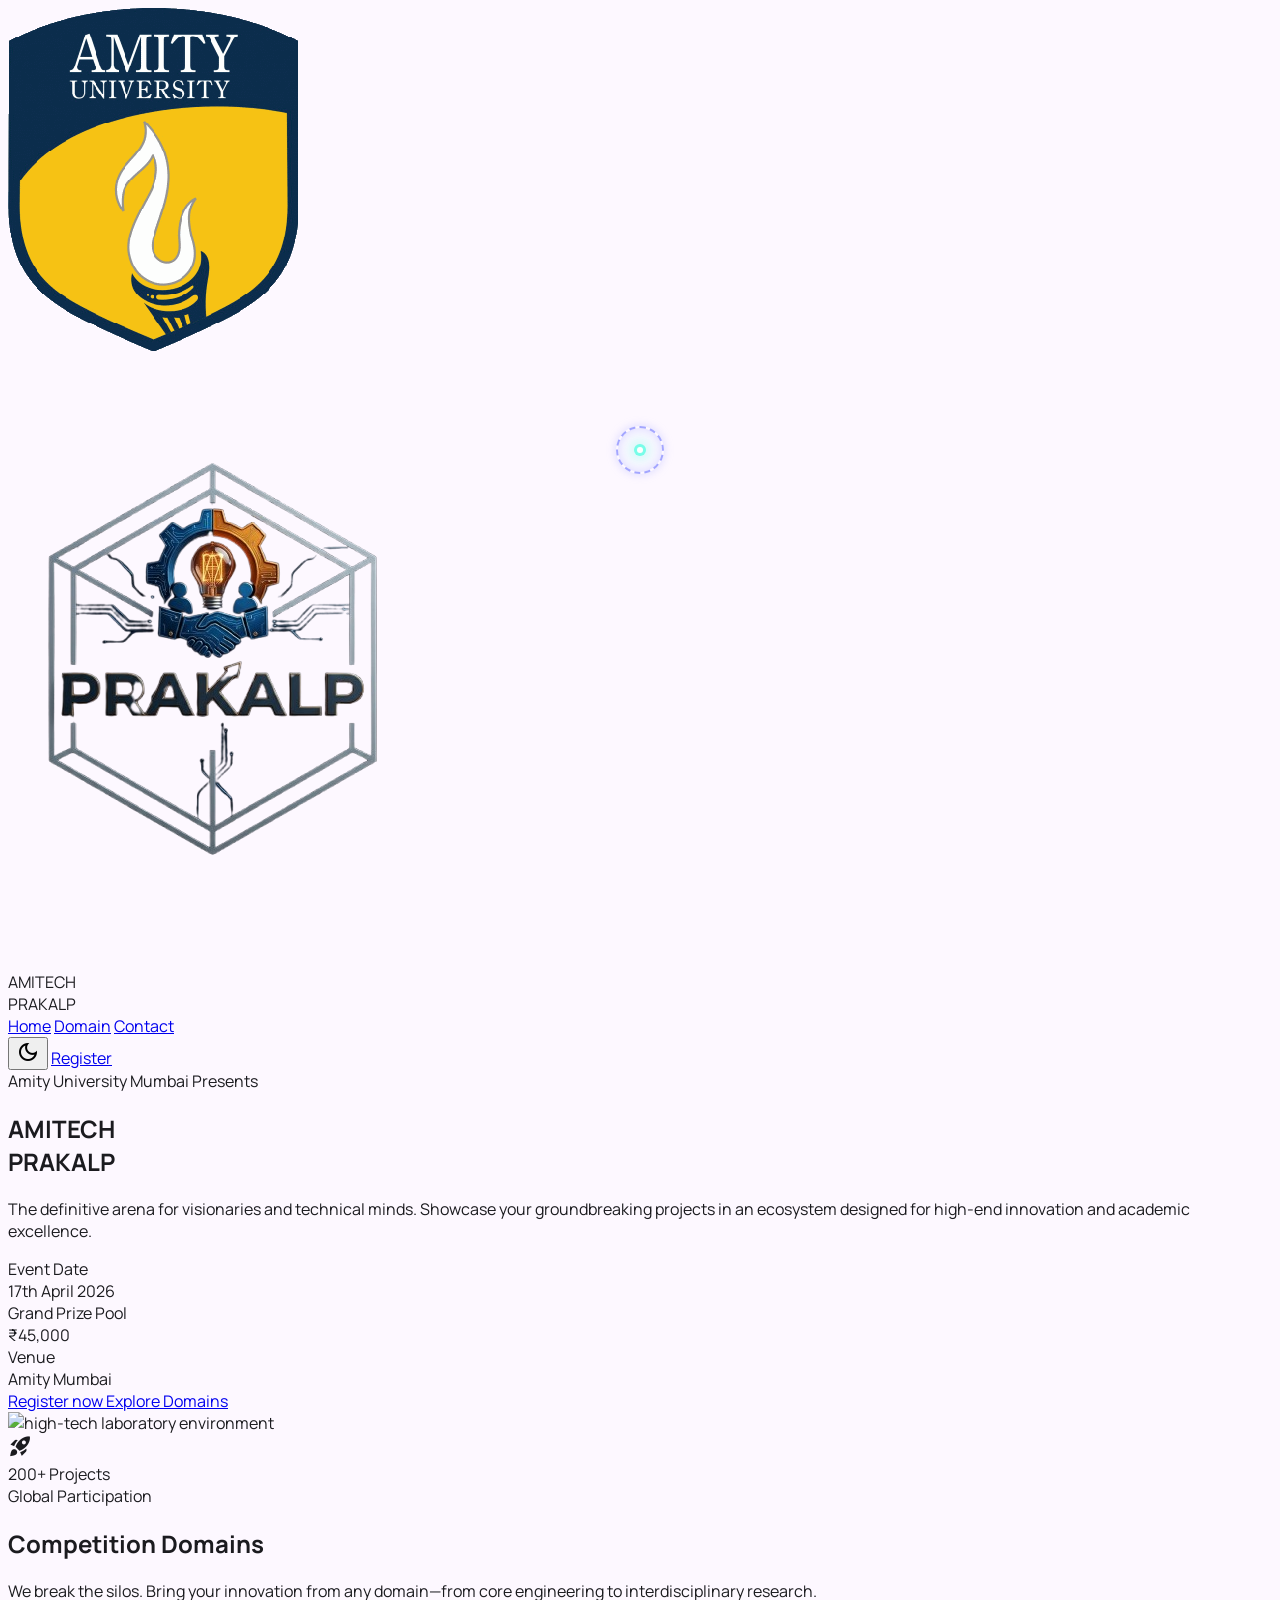
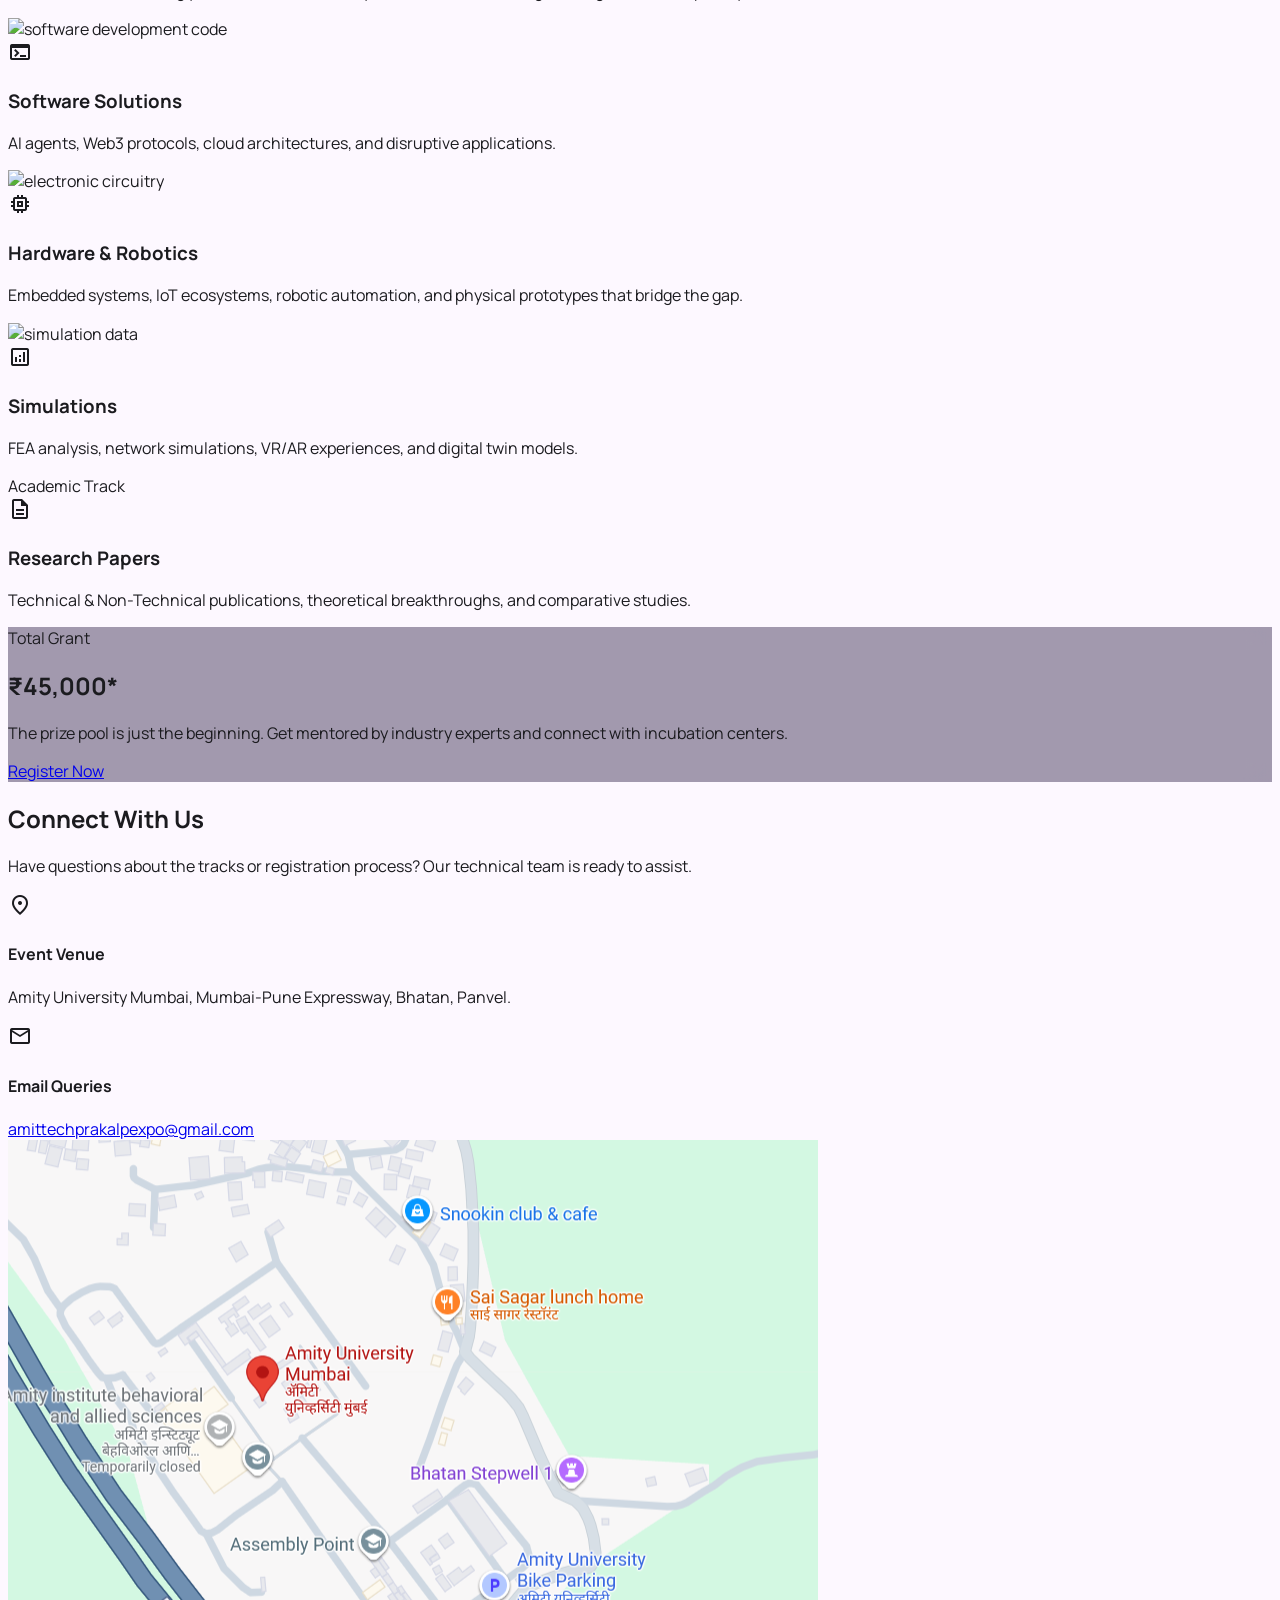
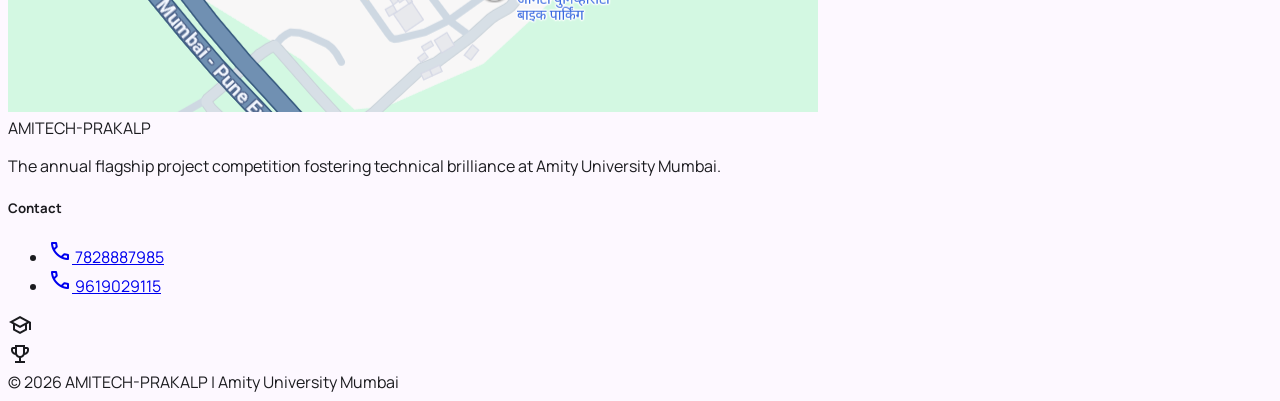
==== index.html @ 5ddc223f "first commit" ====
<!DOCTYPE html>
<html class="scroll-smooth" lang="en">

<head>
    <meta charset="utf-8">
    <meta content="width=device-width, initial-scale=1.0" name="viewport">
    <title>AMITECH-PRAKALP | Innovation Showcase</title>
    <script src="https://cdn.tailwindcss.com?plugins=forms,container-queries"></script>
    <link
        href="https://fonts.googleapis.com/css2?family=Space+Grotesk:wght@300;400;500;600;700&family=Manrope:wght@300;400;500;600;700;800&family=Material+Symbols+Outlined:wght,FILL@100..700,0..1&display=swap"
        rel="stylesheet">
    <link rel="stylesheet" href="style.css">
    <script id="tailwind-config">
        tailwind.config = {
            darkMode: "class",
            theme: {
                extend: {
                    colors: {
                        "surface-container": "var(--surface-container)",
                        "on-secondary-container": "var(--on-secondary-container)",
                        "secondary": "var(--secondary)",
                        "on-tertiary-fixed": "var(--on-tertiary-fixed)",
                        "on-secondary": "var(--on-secondary)",
                        "tertiary-dim": "var(--tertiary-dim)",
                        "on-tertiary-fixed-variant": "var(--on-tertiary-fixed-variant)",
                        "tertiary": "var(--tertiary)",
                        "on-tertiary": "var(--on-tertiary)",
                        "on-primary-container": "var(--on-primary-container)",
                        "secondary-dim": "var(--secondary-dim)",
                        "on-secondary-fixed-variant": "var(--on-secondary-fixed-variant)",
                        "tertiary-container": "var(--tertiary-container)",
                        "surface-container-low": "var(--surface-container-low)",
                        "error-dim": "var(--error-dim)",
                        "tertiary-fixed-dim": "var(--tertiary-fixed-dim)",
                        "surface-bright": "var(--surface-bright)",
                        "inverse-primary": "var(--inverse-primary)",
                        "secondary-fixed": "var(--secondary-fixed)",
                        "primary": "var(--primary)",
                        "primary-fixed-dim": "var(--primary-fixed-dim)",
                        "on-surface": "var(--on-surface)",
                        "surface-container-high": "var(--surface-container-high)",
                        "error": "var(--error)",
                        "outline": "var(--outline)",
                        "tertiary-fixed": "var(--tertiary-fixed)",
                        "secondary-fixed-dim": "var(--secondary-fixed-dim)",
                        "on-background": "var(--on-background)",
                        "surface-dim": "var(--surface-dim)",
                        "on-error": "var(--on-error)",
                        "secondary-container": "var(--secondary-container)",
                        "on-error-container": "var(--on-error-container)",
                        "surface-container-highest": "var(--surface-container-highest)",
                        "error-container": "var(--error-container)",
                        "inverse-surface": "var(--inverse-surface)",
                        "surface-tint": "var(--surface-tint)",
                        "on-primary": "var(--on-primary)",
                        "inverse-on-surface": "var(--inverse-on-surface)",
                        "on-primary-fixed-variant": "var(--on-primary-fixed-variant)",
                        "primary-dim": "var(--primary-dim)",
                        "surface": "var(--surface)",
                        "surface-variant": "var(--surface-variant)",
                        "outline-variant": "var(--outline-variant)",
                        "primary-container": "var(--primary-container)",
                        "primary-fixed": "var(--primary-fixed)",
                        "on-primary-fixed": "var(--on-primary-fixed)",
                        "on-secondary-fixed": "var(--on-secondary-fixed)",
                        "on-tertiary-container": "var(--on-tertiary-container)",
                        "on-surface-variant": "var(--on-surface-variant)",
                        "background": "var(--background)"
                    },
                    fontFamily: {
                        "headline": ["Space Grotesk"],
                        "body": ["Manrope"],
                        "label": ["Manrope"]
                    },
                    borderRadius: { "DEFAULT": "0.125rem", "lg": "0.25rem", "xl": "0.5rem", "full": "0.75rem" },
                },
            },
        }
    </script>
    <style>
        .material-symbols-outlined {
            font-variation-settings: 'FILL' 0, 'wght' 400, 'GRAD' 0, 'opsz' 24;
        }

        body {
            background-color: var(--background);
            color: var(--on-background);
            font-family: 'Manrope', sans-serif;
            transition: background-color 0.5s ease, color 0.5s ease;
        }

        .glass-panel {
            background: rgba(26, 11, 54, 0.4);
            backdrop-filter: blur(12px);
            -webkit-backdrop-filter: blur(12px);
        }
    </style>
</head>

<body class="selection:bg-primary selection:text-on-primary overflow-x-hidden">

    <!-- Custom Cursor -->
    <div id="cursor-dot"></div>
    <div id="cursor-line"></div>
    <div id="cursor-robot">
        <div class="robot-core"></div>
        <div class="robot-ring"></div>
    </div>

    <!-- Header / TopAppBar -->
    <header
        class="docked full-width top-0 sticky z-50 backdrop-blur-lg border-b border-outline-variant/10 shadow-none bg-surface-container-low/40">
        <div class="flex justify-between items-center w-full px-4 md:px-8 py-3 md:py-4 max-w-screen-2xl mx-auto">
            <div class="flex items-center gap-3 md:gap-6">
                <img src="logo_university1.png" alt="Amity University"
                    class="h-10 md:h-16 lg:h-20 w-auto object-contain">
                <div class="h-8 md:h-12 lg:h-16 w-px bg-outline-variant/50"></div>
                <img src="logo_prakalp1.png" alt="Prakalp" class="h-20 md:h-32 lg:h-20 w-auto object-contain">
                <div
                    class="text-xl sm:text-2xl md:text-3xl font-bold tracking-tighter text-primary font-['Space_Grotesk'] leading-[1.1]">
                    AMITECH<br class="block sm:hidden md:block lg:hidden xl:hidden">PRAKALP
                </div>
            </div>

            <nav class="hidden md:flex items-center space-x-12">
                <a class="font-['Space_Grotesk'] uppercase tracking-widest text-sm text-[#c180ff] font-bold border-b-2 border-[#c180ff] pb-1 transition-all duration-300"
                    href="#">Home</a>
                <a class="font-['Space_Grotesk'] uppercase tracking-widest text-sm text-[#eae1ff] hover:text-[#a3a6ff] transition-colors transition-all duration-300"
                    href="#domains">Domain</a>
                <a class="font-['Space_Grotesk'] uppercase tracking-widest text-sm text-[#eae1ff] hover:text-[#a3a6ff] transition-colors transition-all duration-300"
                    href="#contact">Contact</a>
            </nav>

            <div class="flex items-center gap-2 md:gap-4">
                <button id="theme-toggle"
                    class="w-10 h-10 flex items-center justify-center rounded-full text-on-surface bg-surface-container hover:bg-surface-container-highest transition-colors shadow-sm active:scale-95 border border-outline-variant/20">
                    <span class="material-symbols-outlined text-[1.25rem] toggle-icon">dark_mode</span>
                </button>
                <a href="https://forms.gle/UQfnDZQ6dpMkbsQ99" target="_blank"
                    class="bg-primary text-on-primary px-4 md:px-6 py-2 rounded-md font-['Space_Grotesk'] font-bold text-xs md:text-sm uppercase tracking-widest scale-95 active:scale-90 transition-all duration-300 hover:bg-primary-dim shadow-[0_0_20px_rgba(163,166,255,0.3)] inline-block">
                    Register
                </a>
            </div>
        </div>
    </header>

    <main>
        <!-- Hero Section -->
        <section class="relative min-h-[921px] flex flex-col justify-center items-center px-6 pt-20 overflow-hidden">
            <!-- Background Decorative Elements -->
            <div
                class="absolute top-0 left-1/2 -translate-x-1/2 w-full h-full pointer-events-none overflow-hidden -z-10">
                <div
                    class="absolute top-[-10%] left-[-10%] w-[50%] h-[50%] bg-secondary opacity-10 blur-[150px] rounded-full">
                </div>
                <div
                    class="absolute bottom-[-10%] right-[-10%] w-[50%] h-[50%] bg-primary opacity-10 blur-[150px] rounded-full">
                </div>
            </div>

            <div class="max-w-screen-2xl w-full grid grid-cols-1 lg:grid-cols-12 gap-12 items-center">
                <div class="lg:col-span-7 space-y-10 reveal-on-scroll">
                    <div
                        class="inline-flex items-center space-x-2 px-3 py-1 rounded-full bg-surface-container-highest border border-outline-variant/20">
                        <span class="w-2 h-2 rounded-full bg-tertiary shadow-[0_0_8px_#c6fff3]"></span>
                        <span class="text-xs font-['Space_Grotesk'] uppercase tracking-tighter text-tertiary">Amity
                            University Mumbai Presents</span>
                    </div>

                    <h1
                        class="font-['Space_Grotesk'] text-5xl sm:text-7xl md:text-8xl lg:text-9xl font-bold tracking-tight leading-[0.9] text-on-surface">
                        AMITECH<br>
                        <span
                            class="text-transparent bg-clip-text bg-gradient-to-r from-primary to-secondary">PRAKALP</span>
                    </h1>

                    <p class="max-w-xl text-lg text-on-surface-variant leading-relaxed">
                        The definitive arena for visionaries and technical minds. Showcase your groundbreaking projects
                        in an ecosystem designed for high-end innovation and academic excellence.
                    </p>

                    <!-- Details Ledger -->
                    <div
                        class="flex flex-wrap gap-y-6 gap-x-8 md:gap-x-16 py-8 border-t border-b border-outline-variant/10">
                        <div>
                            <div
                                class="font-['Manrope'] text-[10px] uppercase tracking-[0.2em] text-tertiary font-bold mb-1">
                                Event Date</div>
                            <div class="font-['Space_Grotesk'] text-2xl font-medium text-on-surface">17th April 2026
                            </div>
                        </div>
                        <div>
                            <div
                                class="font-['Manrope'] text-[10px] uppercase tracking-[0.2em] text-tertiary font-bold mb-1">
                                Grand Prize Pool</div>
                            <div class="font-['Space_Grotesk'] text-2xl font-medium text-on-surface">₹45,000</div>
                        </div>
                        <div>
                            <div
                                class="font-['Manrope'] text-[10px] uppercase tracking-[0.2em] text-tertiary font-bold mb-1">
                                Venue</div>
                            <div class="font-['Space_Grotesk'] text-2xl font-medium text-on-surface">Amity Mumbai</div>
                        </div>
                    </div>

                    <!-- Hero Buttons Fixed -->
                    <div class="flex flex-col sm:flex-row gap-6">
                        <a href="https://forms.gle/UQfnDZQ6dpMkbsQ99" target="_blank"
                            class="bg-primary text-on-primary px-10 py-4 rounded-md font-['Space_Grotesk'] font-bold text-lg uppercase tracking-wider transition-all hover:bg-primary-dim hover:scale-105 shadow-lg shadow-primary/20 inline-flex items-center justify-center">
                            Register now
                        </a>
                        <a href="#domains"
                            class="px-10 py-4 rounded-md font-['Space_Grotesk'] font-bold text-lg uppercase tracking-wider text-primary border border-outline-variant/20 hover:bg-surface-container-highest transition-all inline-flex items-center justify-center">
                            Explore Domains
                        </a>
                    </div>
                </div>

                <div class="lg:col-span-5 relative reveal-on-scroll" style="transition-delay: 200ms;">
                    <div
                        class="relative w-full aspect-square bg-surface-container rounded-2xl overflow-hidden shadow-2xl">
                        <img alt="high-tech laboratory environment"
                            class="w-full h-full object-cover opacity-60 mix-blend-screen"
                            data-alt="futuristic dark blue laboratory with glowing holographic data visualizations and neon light accents on glass panels"
                            src="https://lh3.googleusercontent.com/aida-public/[base64]">
                        <div class="absolute inset-0 bg-gradient-to-t from-background via-transparent to-transparent">
                        </div>
                    </div>

                    <!-- Asymmetric floating label -->
                    <div
                        class="absolute -bottom-6 -left-6 bg-surface-container-highest p-6 rounded-xl border border-outline-variant/30 shadow-2xl backdrop-blur-md">
                        <div class="flex items-center gap-4">
                            <div class="p-3 rounded-lg bg-secondary/20">
                                <span class="material-symbols-outlined text-secondary"
                                    style="font-variation-settings: 'FILL' 1;">rocket_launch</span>
                            </div>
                            <div>
                                <div class="text-sm font-bold text-on-surface">200+ Projects</div>
                                <div class="text-xs text-on-surface-variant">Global Participation</div>
                            </div>
                        </div>
                    </div>
                </div>
            </div>
        </section>

        <!-- Domain Bento Grid -->
        <section id="domains" class="py-32 px-8 bg-surface-container-low overflow-hidden">
            <div class="max-w-screen-2xl mx-auto">
                <div class="mb-20 space-y-4 reveal-on-scroll">
                    <h2 class="font-['Space_Grotesk'] text-5xl font-bold tracking-tight text-on-surface">Competition
                        Domains</h2>
                    <p class="text-on-surface-variant max-w-2xl text-lg">We break the silos. Bring your innovation from
                        any domain—from core engineering to interdisciplinary research.</p>
                </div>

                <div class="grid grid-cols-1 md:grid-cols-4 lg:grid-cols-12 gap-6 h-auto md:h-[600px]">
                    <!-- Software -->
                    <div class="md:col-span-2 lg:col-span-5 group relative bg-surface-container rounded-xl overflow-hidden p-8 flex flex-col justify-end transition-all hover:scale-[1.02] duration-300 reveal-on-scroll"
                        style="transition-delay: 100ms;">
                        <div class="absolute inset-0 opacity-20 transition-opacity group-hover:opacity-40">
                            <img alt="software development code" class="w-full h-full object-cover"
                                src="https://lh3.googleusercontent.com/aida-public/[base64]">
                        </div>
                        <div class="relative z-10 space-y-4">
                            <span class="material-symbols-outlined text-4xl text-primary"
                                style="font-variation-settings: 'FILL' 0;">terminal</span>
                            <h3 class="font-['Space_Grotesk'] text-3xl font-bold text-on-surface">Software Solutions
                            </h3>
                            <p class="text-on-surface-variant">AI agents, Web3 protocols, cloud architectures, and
                                disruptive applications.</p>
                        </div>
                    </div>

                    <!-- Hardware -->
                    <div class="md:col-span-2 lg:col-span-7 group relative bg-surface-container rounded-xl overflow-hidden p-8 flex flex-col justify-end transition-all hover:scale-[1.02] duration-300 reveal-on-scroll"
                        style="transition-delay: 200ms;">
                        <div class="absolute inset-0 opacity-20 transition-opacity group-hover:opacity-40">
                            <img alt="electronic circuitry" class="w-full h-full object-cover"
                                src="https://lh3.googleusercontent.com/aida-public/[base64]">
                        </div>
                        <div class="relative z-10 space-y-4">
                            <span class="material-symbols-outlined text-4xl text-secondary"
                                style="font-variation-settings: 'FILL' 0;">memory</span>
                            <h3 class="font-['Space_Grotesk'] text-3xl font-bold text-on-surface">Hardware & Robotics
                            </h3>
                            <p class="text-on-surface-variant max-w-md">Embedded systems, IoT ecosystems, robotic
                                automation, and physical prototypes that bridge the gap.</p>
                        </div>
                    </div>

                    <!-- Simulation -->
                    <div class="md:col-span-2 lg:col-span-7 group relative bg-surface-container rounded-xl overflow-hidden p-8 flex flex-col justify-end transition-all hover:scale-[1.02] duration-300 reveal-on-scroll"
                        style="transition-delay: 300ms;">
                        <div class="absolute inset-0 opacity-20 transition-opacity group-hover:opacity-40">
                            <img alt="simulation data" class="w-full h-full object-cover"
                                src="https://lh3.googleusercontent.com/aida-public/[base64]">
                        </div>
                        <div class="relative z-10 space-y-4">
                            <span class="material-symbols-outlined text-4xl text-tertiary"
                                style="font-variation-settings: 'FILL' 0;">analytics</span>
                            <h3 class="font-['Space_Grotesk'] text-3xl font-bold text-on-surface">Simulations</h3>
                            <p class="text-on-surface-variant max-w-md">FEA analysis, network simulations, VR/AR
                                experiences, and digital twin models.</p>
                        </div>
                    </div>

                    <!-- Research Paper -->
                    <div class="md:col-span-2 lg:col-span-5 group relative bg-surface-container-highest rounded-xl overflow-hidden p-8 flex flex-col justify-end transition-all hover:scale-[1.02] duration-300 reveal-on-scroll"
                        style="transition-delay: 400ms;">
                        <div class="absolute top-8 right-8">
                            <div
                                class="bg-primary text-on-primary text-[10px] font-bold px-3 py-1 rounded-full uppercase tracking-tighter shadow-glow-primary">
                                Academic Track</div>
                        </div>
                        <div class="relative z-10 space-y-4">
                            <span class="material-symbols-outlined text-4xl text-primary"
                                style="font-variation-settings: 'FILL' 0;">description</span>
                            <h3 class="font-['Space_Grotesk'] text-3xl font-bold text-on-surface">Research Papers</h3>
                            <p class="text-on-surface-variant">Technical & Non-Technical publications, theoretical
                                breakthroughs, and comparative studies.</p>
                        </div>
                    </div>
                </div>
            </div>
        </section>

        <!-- CTA Section / Prize Callout -->
        <section class="py-24 px-8 relative overflow-hidden">
            <div
                class="max-w-4xl mx-auto glass-panel p-12 md:p-20 rounded-[2rem] border border-outline-variant/10 text-center space-y-12 reveal-on-scroll">
                <div class="space-y-4">
                    <span
                        class="text-tertiary font-['Space_Grotesk'] uppercase tracking-[0.4em] font-bold text-xs">Total
                        Grant</span>
                    <h2 class="font-['Space_Grotesk'] text-6xl md:text-8xl font-bold text-on-surface">₹45,000<span
                            class="text-tertiary">*</span></h2>
                    <p class="text-on-surface-variant text-xl">The prize pool is just the beginning. Get mentored by
                        industry experts and connect with incubation centers.</p>
                </div>



                <a href="https://forms.gle/UQfnDZQ6dpMkbsQ99" target="_blank"
                    class="w-full sm:w-auto bg-primary text-on-primary px-12 py-6 rounded-md font-['Space_Grotesk'] font-bold text-xl uppercase tracking-widest transition-all hover:scale-105 active:scale-95 shadow-2xl shadow-primary/30 inline-block">
                    Register Now
                </a>
            </div>
        </section>

        <!-- Location & Contact -->
        <section id="contact" class="py-24 px-8 grid grid-cols-1 lg:grid-cols-2 gap-16 max-w-screen-2xl mx-auto">
            <div class="space-y-12 reveal-on-scroll">
                <div>
                    <h2 class="font-['Space_Grotesk'] text-5xl font-bold tracking-tight text-on-surface mb-6">Connect
                        With Us</h2>
                    <p class="text-on-surface-variant text-lg">Have questions about the tracks or registration process?
                        Our technical team is ready to assist.</p>
                </div>

                <div class="space-y-8">
                    <div class="flex items-start gap-6 group">
                        <div class="p-4 rounded-xl bg-surface-container group-hover:bg-primary/10 transition-colors">
                            <span class="material-symbols-outlined text-primary">location_on</span>
                        </div>
                        <div>
                            <h4 class="font-bold text-on-surface mb-1">Event Venue</h4>
                            <p class="text-on-surface-variant">Amity University Mumbai, Mumbai-Pune Expressway, Bhatan,
                                Panvel.</p>
                        </div>
                    </div>

                    <div class="flex items-start gap-6 group">
                        <div class="p-4 rounded-xl bg-surface-container group-hover:bg-primary/10 transition-colors">
                            <span class="material-symbols-outlined text-primary">mail</span>
                        </div>
                        <div>
                            <h4 class="font-bold text-on-surface mb-1">Email Queries</h4>
                            <a href="mailto:amittechprakalpexpo@gmail.com"
                                class="text-on-surface-variant hover:text-[#c6fff3] transition-colors">amittechprakalpexpo@gmail.com</a>
                        </div>
                    </div>
                </div>
            </div>

            <div class="rounded-2xl overflow-hidden border border-outline-variant/10 shadow-2xl h-[400px] hover:scale-[1.02] transition-transform duration-300 reveal-on-scroll"
                style="transition-delay: 200ms;">
                <a href="https://maps.app.goo.gl/bkz7316TkPwSEndv6" class="block w-full h-full">
                    <img alt="map of university location"
                        class="w-full h-full object-cover opacity-80 hover:opacity-100 transition-opacity duration-300"
                        src="map_university.png">
                </a>
            </div>
        </section>
    </main>

    <!-- Footer -->
    <footer class="full-width rounded-t-none bg-[#160b36]">
        <div
            class="flex flex-col md:flex-row justify-between items-center px-12 py-16 w-full space-y-8 md:space-y-0 max-w-screen-2xl mx-auto">
            <div class="flex flex-col space-y-4 items-center md:items-start">
                <div class="font-['Space_Grotesk'] font-bold text-2xl text-[#c6fff3]">AMITECH-PRAKALP</div>
                <p class="text-[#7a6f9b] font-['Manrope'] text-sm leading-relaxed max-w-xs text-center md:text-left">
                    The annual flagship project competition fostering technical brilliance at Amity University Mumbai.
                </p>
            </div>

            <div class="flex gap-12">
                <div class="space-y-4 text-center md:text-left">
                    <h5 class="text-[#c180ff] font-['Space_Grotesk'] uppercase text-xs tracking-widest font-bold">
                        Contact</h5>
                    <ul class="space-y-2 text-sm text-[#7a6f9b] font-['Manrope'] inline-block text-left">
                        <li>
                            <a href="tel:+917828887985"
                                class="flex items-center gap-2 hover:text-[#c6fff3] transition-colors">
                                <span class="material-symbols-outlined text-sm">phone</span>
                                7828887985
                            </a>
                        </li>
                        <li>
                            <a href="tel:+919619029115"
                                class="flex items-center gap-2 hover:text-[#c6fff3] transition-colors">
                                <span class="material-symbols-outlined text-sm">phone</span>
                                9619029115
                            </a>
                        </li>
                    </ul>
                </div>

                <div class="flex flex-col items-center md:items-end space-y-4">
                    <div class="flex gap-4">
                        <div
                            class="w-12 h-12 bg-[#1c113f] rounded-lg flex items-center justify-center border border-outline-variant/10">
                            <span class="material-symbols-outlined text-[#a3a6ff]">school</span>
                        </div>
                        <div
                            class="w-12 h-12 bg-[#1c113f] rounded-lg flex items-center justify-center border border-outline-variant/10">
                            <span class="material-symbols-outlined text-[#c6fff3]">emoji_events</span>
                        </div>
                    </div>
                    <div class="text-[#7a6f9b] text-xs font-['Manrope']">© 2026 AMITECH-PRAKALP | Amity University
                        Mumbai</div>
                </div>
            </div>
        </div>
    </footer>

    <script src="script.js"></script>
</body>

</html>
---- style.css ----
:root {
  --surface-container: #f1edfa;
  --on-secondary-container: #22005a;
  --secondary: #6f00be;
  --on-tertiary-fixed: #00201c;
  --on-secondary: #ffffff;
  --tertiary-dim: #00685c;
  --on-tertiary-fixed-variant: #004a41;
  --tertiary: #00685c;
  --on-tertiary: #ffffff;
  --on-primary-container: #0a0081;
  --secondary-dim: #540094;
  --on-secondary-fixed-variant: #6100a7;
  --tertiary-container: #65fde6;
  --surface-container-low: #f7f3ff;
  --error-dim: #8b002c;
  --tertiary-fixed-dim: #48e5d0;
  --surface-bright: #fcf8ff;
  --inverse-primary: #a3a6ff;
  --secondary-fixed: #e5c6ff;
  --primary: #494bd7;
  --primary-fixed-dim: #6063ee;
  --on-surface: #1b1b1f;
  --surface-container-high: #eaddf3;
  --error: #ba1a1a;
  --outline: #7a6f9b;
  --tertiary-fixed: #65fde6;
  --secondary-fixed-dim: #c180ff;
  --on-background: #1b1b1f;
  --surface-dim: #dcd8df;
  --on-error: #ffffff;
  --secondary-container: #e9cdff;
  --on-error-container: #410002;
  --surface-container-highest: #e3d8eb;
  --error-container: #ffdad6;
  --inverse-surface: #2f3033;
  --surface-tint: #494bd7;
  --on-primary: #ffffff;
  --inverse-on-surface: #f1f0f4;
  --on-primary-fixed-variant: #3030b4;
  --primary-dim: #2b2ca8;
  --surface: #fcf8ff;
  --surface-variant: #e6e0eb;
  --outline-variant: #cac4cf;
  --primary-container: #e0e0ff;
  --primary-fixed: #e0e0ff;
  --on-primary-fixed: #0000a4;
  --on-secondary-fixed: #290054;
  --on-tertiary-container: #00201c;
  --on-surface-variant: #49454f;
  --background: #fdf8ff;
}

.dark {
  --surface-container: #1c113f;
  --on-secondary-container: #e9cdff;
  --secondary: #c180ff;
  --on-tertiary-fixed: #004a41;
  --on-secondary: #33005b;
  --tertiary-dim: #48e5d0;
  --on-tertiary-fixed-variant: #00695e;
  --tertiary: #c6fff3;
  --on-tertiary: #00685c;
  --on-primary-container: #0a0081;
  --secondary-dim: #9c48ea;
  --on-secondary-fixed-variant: #7511c3;
  --tertiary-container: #65fde6;
  --surface-container-low: #160b36;
  --error-dim: #d73357;
  --tertiary-fixed-dim: #54eed8;
  --surface-bright: #30215d;
  --inverse-primary: #494bd7;
  --secondary-fixed: #e5c6ff;
  --primary: #a3a6ff;
  --primary-fixed-dim: #8387ff;
  --on-surface: #eae1ff;
  --surface-container-high: #231649;
  --error: #ff6e84;
  --outline: #7a6f9b;
  --tertiary-fixed: #65fde6;
  --secondary-fixed-dim: #dbb4ff;
  --on-background: #eae1ff;
  --surface-dim: #10062d;
  --on-error: #490013;
  --secondary-container: #6f00be;
  --on-error-container: #ffb2b9;
  --surface-container-highest: #291c53;
  --error-container: #a70138;
  --inverse-surface: #fdf7ff;
  --surface-tint: #a3a6ff;
  --on-primary: #0f00a4;
  --inverse-on-surface: #594f78;
  --on-primary-fixed-variant: #0e009d;
  --primary-dim: #6063ee;
  --surface: #10062d;
  --surface-variant: #291c53;
  --outline-variant: #4b426a;
  --primary-container: #9396ff;
  --primary-fixed: #9396ff;
  --on-primary-fixed: #000000;
  --on-secondary-fixed: #4f0089;
  --on-tertiary-container: #005e54;
  --on-surface-variant: #b0a4d3;
  --background: #10062d;
}

/* --- Custom Tech Cursor CSS --- */
html, body {
    cursor: none; /* Hide default cursor */
}

/* Base styling for robot follower */
#cursor-robot {
    width: 44px;
    height: 44px;
    position: fixed;
    top: 0;
    left: 0;
    pointer-events: none;
    z-index: 9998;
    display: flex;
    justify-content: center;
    align-items: center;
    transform: translate(-50%, -50%);
    will-change: transform;
    opacity: 1;
    transition: opacity 0.3s ease;
}

/* Updated Colors to match new Tailwind M3 Theme */
.robot-core {
    width: 12px;
    height: 12px;
    background: #65fde6; /* tertiary */
    border-radius: 50%;
    box-shadow: 0 0 15px #65fde6;
    position: absolute;
}

.robot-ring {
    width: 100%;
    height: 100%;
    border: 2px dashed #a3a6ff; /* primary */
    border-radius: 50%;
    position: absolute;
    animation: spin 6s linear infinite;
    box-shadow: 0 0 10px rgba(163, 166, 255, 0.4) inset, 0 0 10px rgba(163, 166, 255, 0.4);
}

@keyframes spin {
    to { transform: rotate(360deg); }
}

#cursor-dot {
    width: 6px;
    height: 6px;
    background: #fff;
    border-radius: 50%;
    position: fixed;
    top: 0;
    left: 0;
    pointer-events: none;
    z-index: 9999;
    transform: translate(-50%, -50%);
    will-change: transform;
    box-shadow: 0 0 10px #fff;
    transition: opacity 0.3s ease;
}

#cursor-line {
    position: fixed;
    top: 0;
    left: 0;
    height: 1.5px;
    background: linear-gradient(90deg, #65fde6, transparent);
    pointer-events: none;
    z-index: 9997;
    transform-origin: left center;
    will-change: transform, width;
    opacity: 0.6;
    transition: opacity 0.3s ease;
}

/* --- Scroll Animations --- */
.reveal-on-scroll {
    opacity: 0;
    transform: translateY(40px);
    transition: opacity 0.8s cubic-bezier(0.165, 0.84, 0.44, 1), transform 0.8s cubic-bezier(0.165, 0.84, 0.44, 1);
    will-change: opacity, transform;
}

.reveal-on-scroll.visible {
    opacity: 1;
    transform: translateY(0);
}

/* --- Disable Custom Cursor on Touch Devices --- */
@media (pointer: coarse) {
    html, body {
        cursor: auto;
    }
    #cursor-robot, #cursor-dot, #cursor-line {
        display: none !important;
    }
}
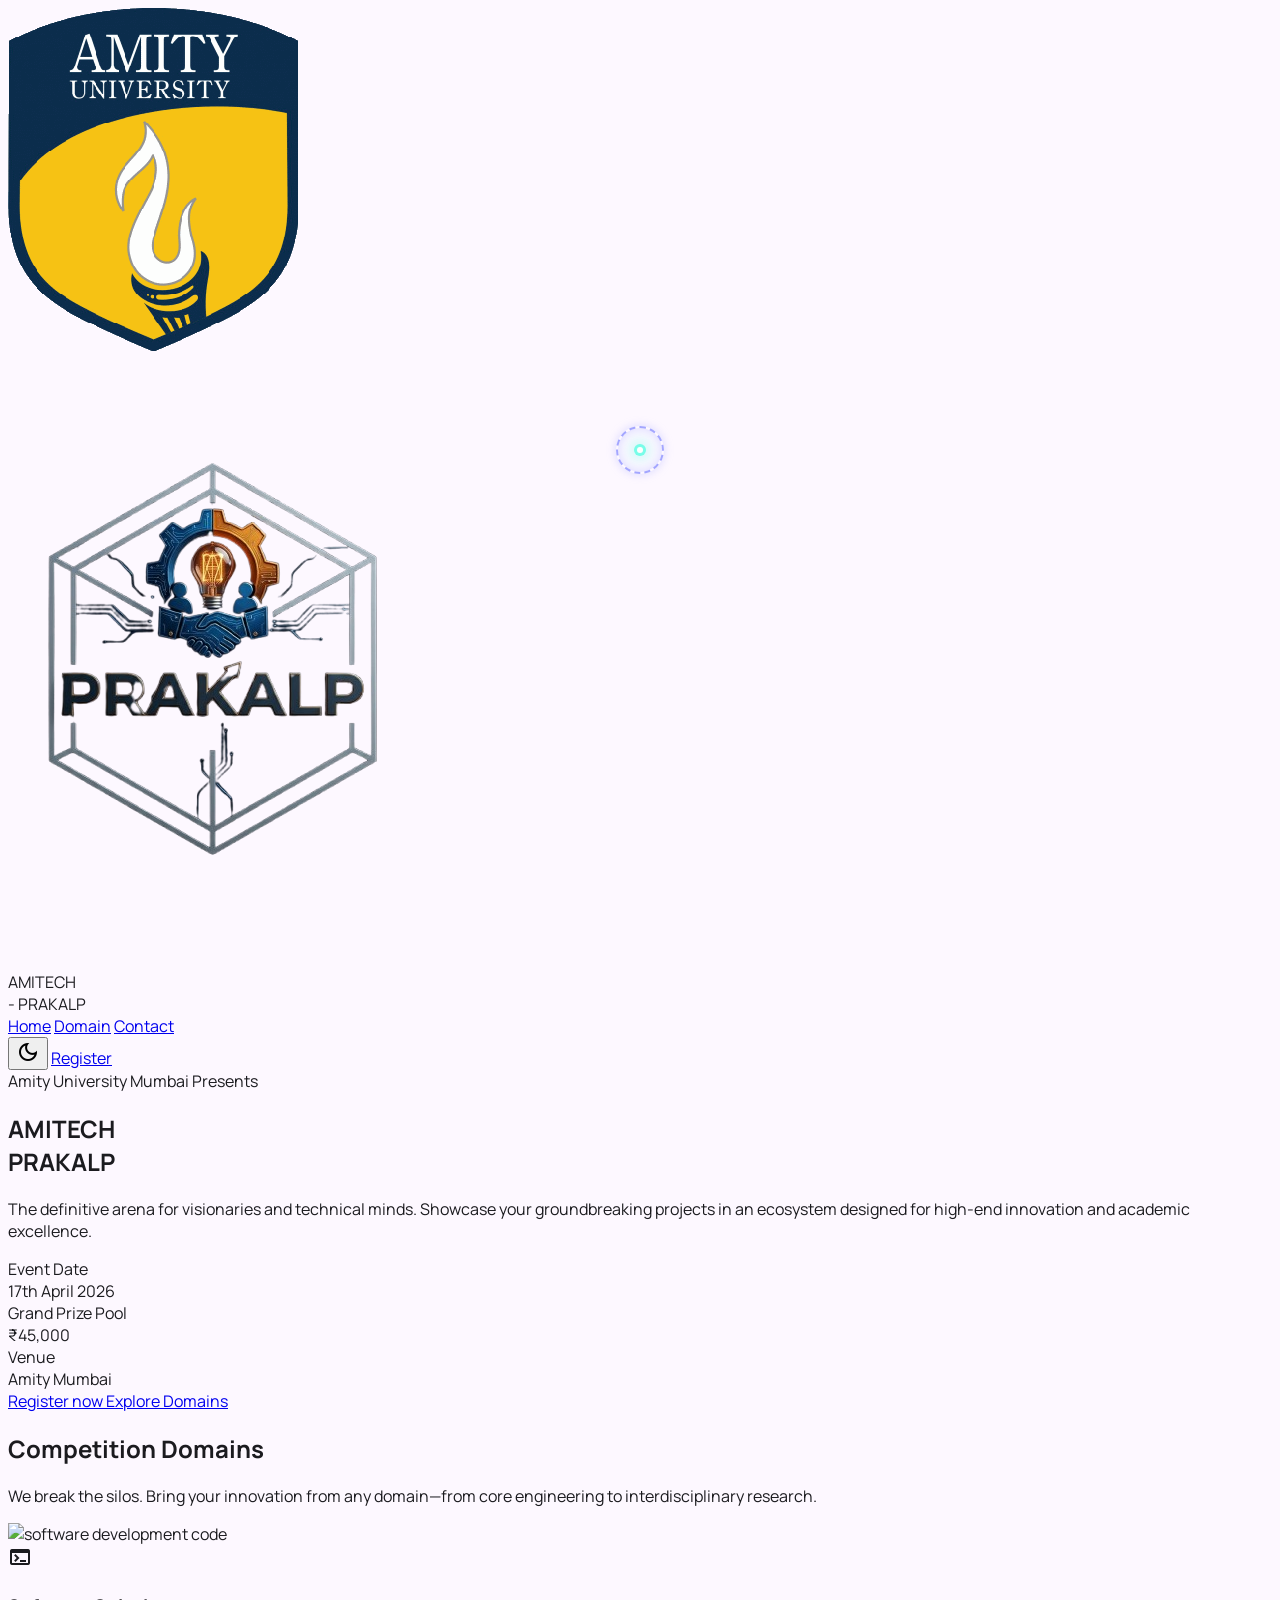
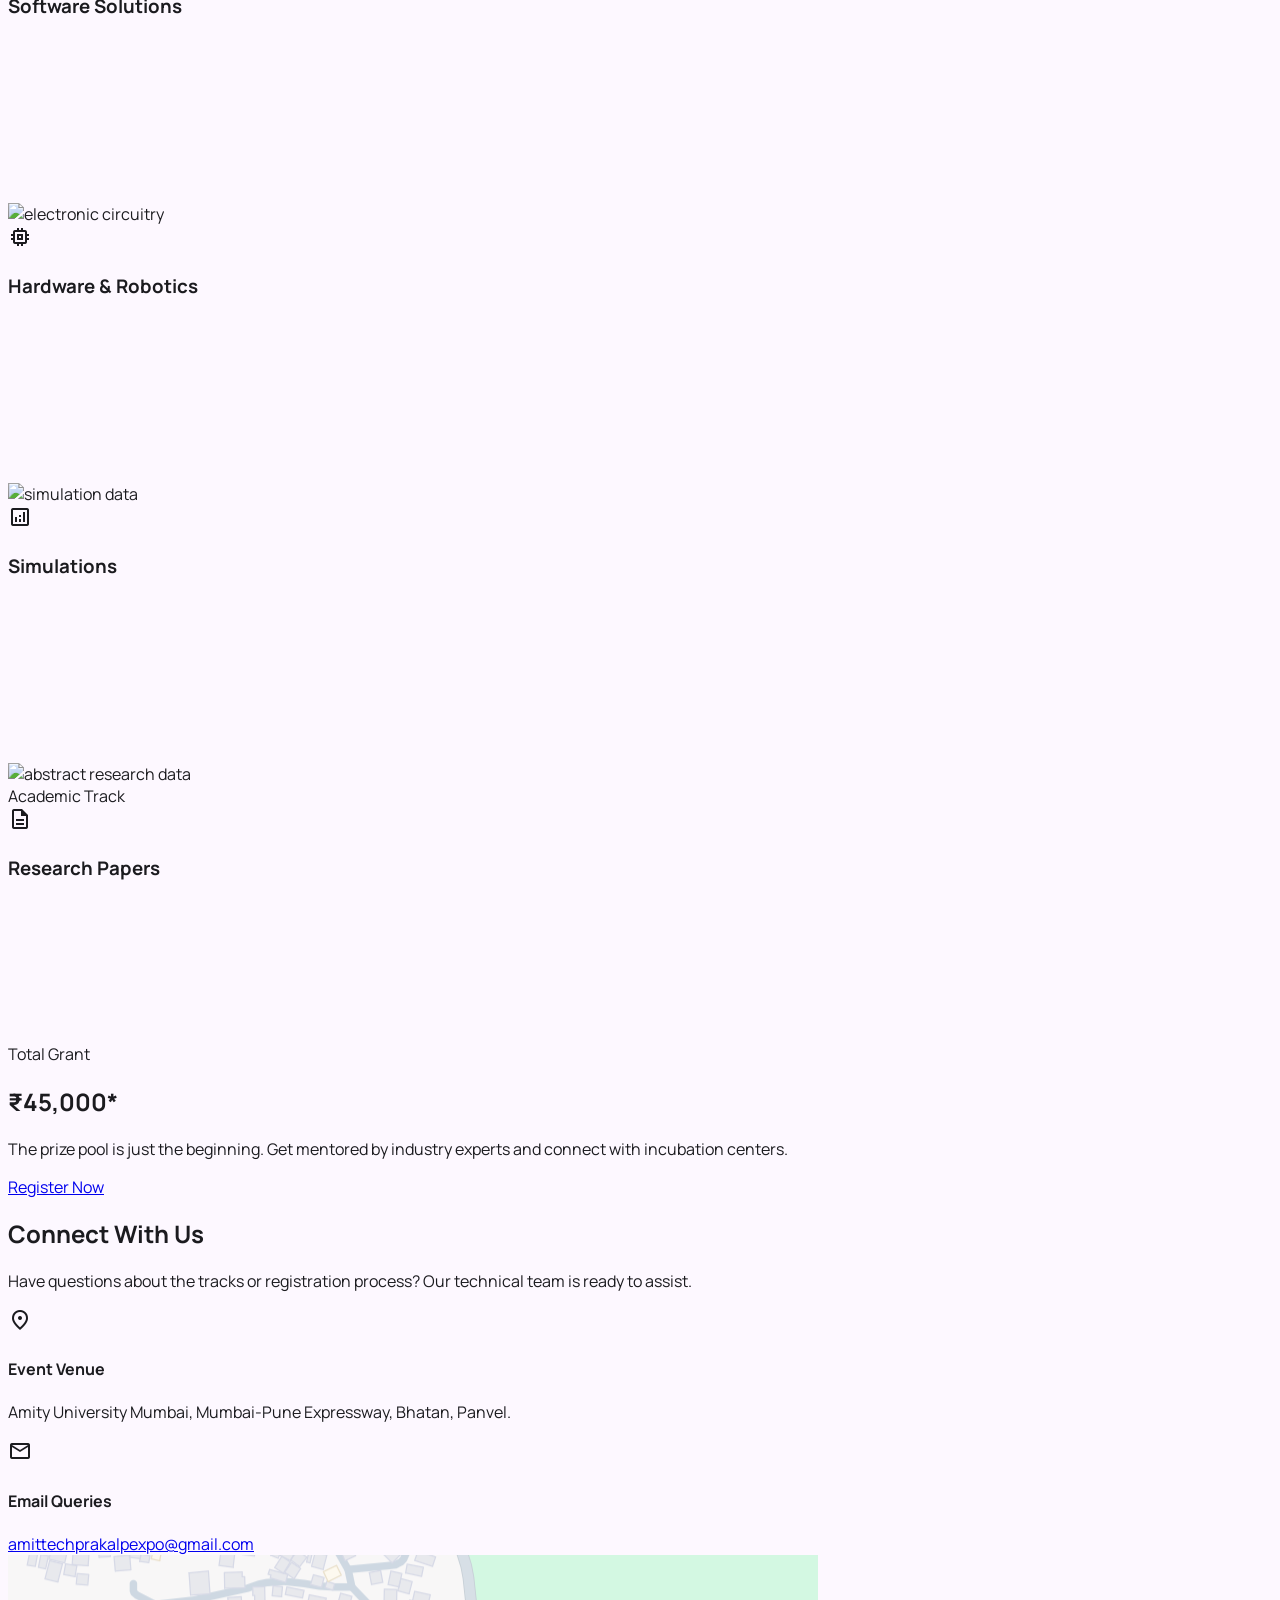
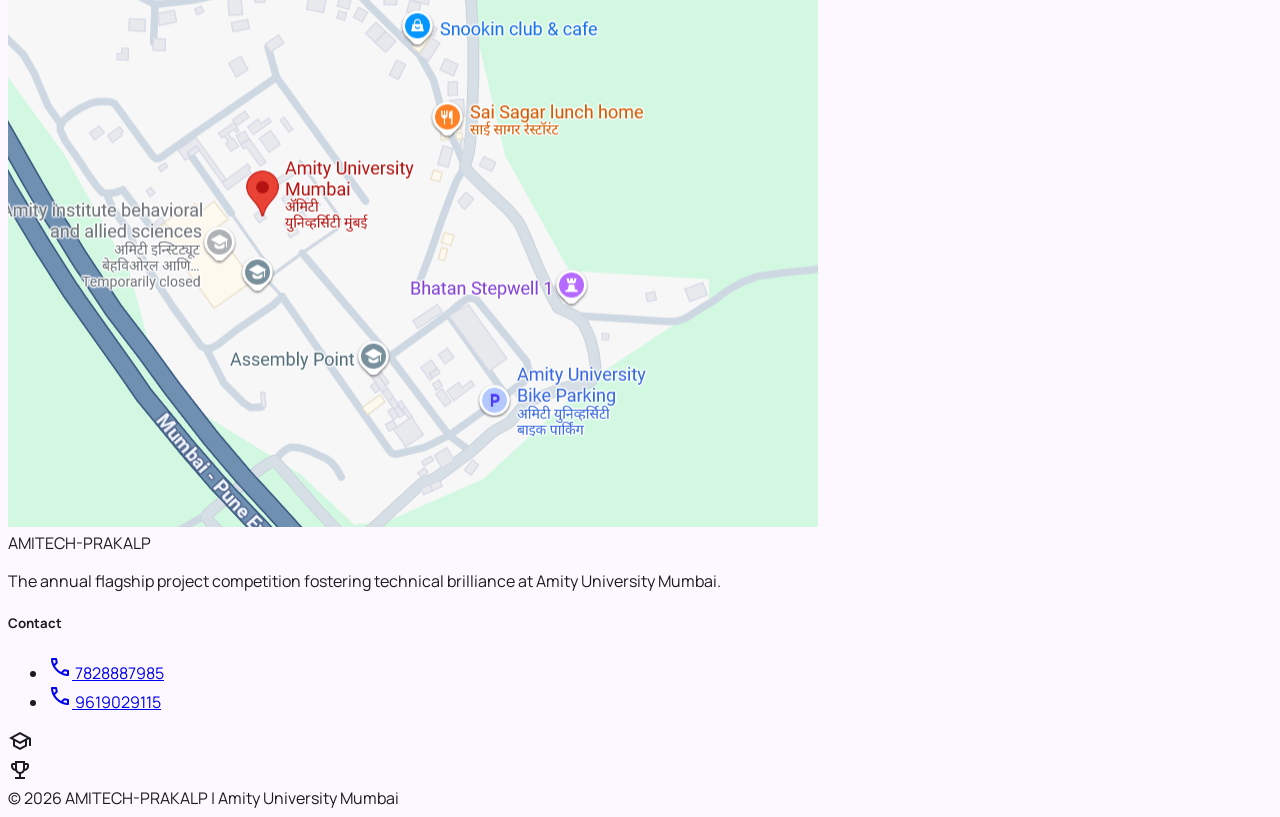
==== commit 20e991c2: "Updated project files" ====
--- a/index.html
+++ b/index.html
@@ -118,16 +118,16 @@
                 <img src="logo_prakalp1.png" alt="Prakalp" class="h-20 md:h-32 lg:h-20 w-auto object-contain">
                 <div
                     class="text-xl sm:text-2xl md:text-3xl font-bold tracking-tighter text-primary font-['Space_Grotesk'] leading-[1.1]">
-                    AMITECH<br class="block sm:hidden md:block lg:hidden xl:hidden">PRAKALP
+                    AMITECH<br class="block sm:hidden md:block lg:hidden xl:hidden"> - PRAKALP
                 </div>
             </div>
 
             <nav class="hidden md:flex items-center space-x-12">
-                <a class="font-['Space_Grotesk'] uppercase tracking-widest text-sm text-[#c180ff] font-bold border-b-2 border-[#c180ff] pb-1 transition-all duration-300"
+                <a class="font-['Space_Grotesk'] uppercase tracking-widest text-sm text-primary font-bold border-b-2 border-primary pb-1 transition-all duration-300"
                     href="#">Home</a>
-                <a class="font-['Space_Grotesk'] uppercase tracking-widest text-sm text-[#eae1ff] hover:text-[#a3a6ff] transition-colors transition-all duration-300"
+                <a class="font-['Space_Grotesk'] uppercase tracking-widest text-sm text-on-surface-variant hover:text-primary transition-all duration-300"
                     href="#domains">Domain</a>
-                <a class="font-['Space_Grotesk'] uppercase tracking-widest text-sm text-[#eae1ff] hover:text-[#a3a6ff] transition-colors transition-all duration-300"
+                <a class="font-['Space_Grotesk'] uppercase tracking-widest text-sm text-on-surface-variant hover:text-primary transition-all duration-300"
                     href="#contact">Contact</a>
             </nav>
 
@@ -158,10 +158,10 @@
                 </div>
             </div>
 
-            <div class="max-w-screen-2xl w-full grid grid-cols-1 lg:grid-cols-12 gap-12 items-center">
-                <div class="lg:col-span-7 space-y-10 reveal-on-scroll">
+            <div class="max-w-5xl mx-auto w-full flex flex-col items-center text-center space-y-16">
+                <div class="space-y-10 reveal-on-scroll w-full z-10">
                     <div
-                        class="inline-flex items-center space-x-2 px-3 py-1 rounded-full bg-surface-container-highest border border-outline-variant/20">
+                        class="inline-flex items-center justify-center space-x-2 px-3 py-1 rounded-full bg-surface-container-highest border border-outline-variant/20 mx-auto">
                         <span class="w-2 h-2 rounded-full bg-tertiary shadow-[0_0_8px_#c6fff3]"></span>
                         <span class="text-xs font-['Space_Grotesk'] uppercase tracking-tighter text-tertiary">Amity
                             University Mumbai Presents</span>
@@ -174,14 +174,14 @@
                             class="text-transparent bg-clip-text bg-gradient-to-r from-primary to-secondary">PRAKALP</span>
                     </h1>
 
-                    <p class="max-w-xl text-lg text-on-surface-variant leading-relaxed">
+                    <p class="max-w-2xl mx-auto text-lg md:text-xl text-on-surface-variant leading-relaxed">
                         The definitive arena for visionaries and technical minds. Showcase your groundbreaking projects
                         in an ecosystem designed for high-end innovation and academic excellence.
                     </p>
 
                     <!-- Details Ledger -->
                     <div
-                        class="flex flex-wrap gap-y-6 gap-x-8 md:gap-x-16 py-8 border-t border-b border-outline-variant/10">
+                        class="flex flex-wrap justify-center gap-y-6 gap-x-8 md:gap-x-16 py-8 border-t border-b border-outline-variant/10">
                         <div>
                             <div
                                 class="font-['Manrope'] text-[10px] uppercase tracking-[0.2em] text-tertiary font-bold mb-1">
@@ -204,7 +204,7 @@
                     </div>
 
                     <!-- Hero Buttons Fixed -->
-                    <div class="flex flex-col sm:flex-row gap-6">
+                    <div class="flex flex-col sm:flex-row justify-center gap-6">
                         <a href="https://forms.gle/UQfnDZQ6dpMkbsQ99" target="_blank"
                             class="bg-primary text-on-primary px-10 py-4 rounded-md font-['Space_Grotesk'] font-bold text-lg uppercase tracking-wider transition-all hover:bg-primary-dim hover:scale-105 shadow-lg shadow-primary/20 inline-flex items-center justify-center">
                             Register now
@@ -216,31 +216,7 @@
                     </div>
                 </div>
 
-                <div class="lg:col-span-5 relative reveal-on-scroll" style="transition-delay: 200ms;">
-                    <div
-                        class="relative w-full aspect-square bg-surface-container rounded-2xl overflow-hidden shadow-2xl">
-                        <img alt="high-tech laboratory environment"
-                            class="w-full h-full object-cover opacity-60 mix-blend-screen"
-                            data-alt="futuristic dark blue laboratory with glowing holographic data visualizations and neon light accents on glass panels"
-                            src="https://lh3.googleusercontent.com/aida-public/[base64]">
-                        <div class="absolute inset-0 bg-gradient-to-t from-background via-transparent to-transparent">
-                        </div>
-                    </div>
-
-                    <!-- Asymmetric floating label -->
-                    <div
-                        class="absolute -bottom-6 -left-6 bg-surface-container-highest p-6 rounded-xl border border-outline-variant/30 shadow-2xl backdrop-blur-md">
-                        <div class="flex items-center gap-4">
-                            <div class="p-3 rounded-lg bg-secondary/20">
-                                <span class="material-symbols-outlined text-secondary"
-                                    style="font-variation-settings: 'FILL' 1;">rocket_launch</span>
-                            </div>
-                            <div>
-                                <div class="text-sm font-bold text-on-surface">200+ Projects</div>
-                                <div class="text-xs text-on-surface-variant">Global Participation</div>
-                            </div>
-                        </div>
-                    </div>
+                <div class="w-full max-w-xl mx-auto relative reveal-on-scroll" style="transition-delay: 200ms;">
                 </div>
             </div>
         </section>
@@ -257,69 +233,124 @@
 
                 <div class="grid grid-cols-1 md:grid-cols-4 lg:grid-cols-12 gap-6 h-auto md:h-[600px]">
                     <!-- Software -->
-                    <div class="md:col-span-2 lg:col-span-5 group relative bg-surface-container rounded-xl overflow-hidden p-8 flex flex-col justify-end transition-all hover:scale-[1.02] duration-300 reveal-on-scroll"
-                        style="transition-delay: 100ms;">
-                        <div class="absolute inset-0 opacity-20 transition-opacity group-hover:opacity-40">
-                            <img alt="software development code" class="w-full h-full object-cover"
-                                src="https://lh3.googleusercontent.com/aida-public/[base64]">
-                        </div>
-                        <div class="relative z-10 space-y-4">
-                            <span class="material-symbols-outlined text-4xl text-primary"
-                                style="font-variation-settings: 'FILL' 0;">terminal</span>
-                            <h3 class="font-['Space_Grotesk'] text-3xl font-bold text-on-surface">Software Solutions
-                            </h3>
-                            <p class="text-on-surface-variant">AI agents, Web3 protocols, cloud architectures, and
-                                disruptive applications.</p>
+                    <div class="md:col-span-2 lg:col-span-5 flip-card group reveal-on-scroll"
+                        style="transition-delay: 100ms; min-height: 280px;">
+                        <div
+                            class="flip-card-inner shadow-lg rounded-2xl border border-outline-variant/20 group-hover:border-primary/50 transition-colors">
+                            <div
+                                class="flip-card-front bg-surface-container overflow-hidden p-8 flex flex-col justify-end">
+                                <div
+                                    class="absolute inset-0 opacity-[0.15] dark:opacity-20 transition-opacity group-hover:opacity-30 dark:group-hover:opacity-40">
+                                    <img alt="software development code" class="w-full h-full object-cover"
+                                        src="https://lh3.googleusercontent.com/aida-public/[base64]">
+                                </div>
+                                <div class="relative z-10 space-y-4">
+                                    <span class="material-symbols-outlined text-4xl text-primary"
+                                        style="font-variation-settings: 'FILL' 0;">terminal</span>
+                                    <h3 class="font-['Space_Grotesk'] text-3xl font-bold text-on-surface">Software
+                                        Solutions</h3>
+                                </div>
+                            </div>
+                            <div class="flip-card-back bg-surface-container-highest p-8">
+                                <p class="text-on-surface-variant font-medium text-lg md:text-xl">AI agents, Web3
+                                    protocols, cloud architectures, and disruptive applications.</p>
+                                <a href="https://forms.gle/UQfnDZQ6dpMkbsQ99" target="_blank"
+                                    class="mt-6 text-primary font-bold uppercase tracking-widest text-sm hover:text-primary-dim transition-colors flex items-center gap-1">Select
+                                    Track <span class="material-symbols-outlined text-sm">arrow_forward</span></a>
+                            </div>
                         </div>
                     </div>
 
                     <!-- Hardware -->
-                    <div class="md:col-span-2 lg:col-span-7 group relative bg-surface-container rounded-xl overflow-hidden p-8 flex flex-col justify-end transition-all hover:scale-[1.02] duration-300 reveal-on-scroll"
-                        style="transition-delay: 200ms;">
-                        <div class="absolute inset-0 opacity-20 transition-opacity group-hover:opacity-40">
-                            <img alt="electronic circuitry" class="w-full h-full object-cover"
-                                src="https://lh3.googleusercontent.com/aida-public/[base64]">
-                        </div>
-                        <div class="relative z-10 space-y-4">
-                            <span class="material-symbols-outlined text-4xl text-secondary"
-                                style="font-variation-settings: 'FILL' 0;">memory</span>
-                            <h3 class="font-['Space_Grotesk'] text-3xl font-bold text-on-surface">Hardware & Robotics
-                            </h3>
-                            <p class="text-on-surface-variant max-w-md">Embedded systems, IoT ecosystems, robotic
-                                automation, and physical prototypes that bridge the gap.</p>
+                    <div class="md:col-span-2 lg:col-span-7 flip-card group reveal-on-scroll"
+                        style="transition-delay: 200ms; min-height: 280px;">
+                        <div
+                            class="flip-card-inner shadow-lg rounded-2xl border border-outline-variant/20 group-hover:border-secondary/50 transition-colors">
+                            <div
+                                class="flip-card-front bg-surface-container overflow-hidden p-8 flex flex-col justify-end">
+                                <div
+                                    class="absolute inset-0 opacity-[0.15] dark:opacity-20 transition-opacity group-hover:opacity-30 dark:group-hover:opacity-40">
+                                    <img alt="electronic circuitry" class="w-full h-full object-cover"
+                                        src="https://lh3.googleusercontent.com/aida-public/[base64]">
+                                </div>
+                                <div class="relative z-10 space-y-4">
+                                    <span class="material-symbols-outlined text-4xl text-secondary"
+                                        style="font-variation-settings: 'FILL' 0;">memory</span>
+                                    <h3 class="font-['Space_Grotesk'] text-3xl font-bold text-on-surface">Hardware &
+                                        Robotics</h3>
+                                </div>
+                            </div>
+                            <div class="flip-card-back bg-surface-container-highest p-8">
+                                <p class="text-on-surface-variant font-medium text-lg md:text-xl max-w-lg mx-auto">
+                                    Embedded systems, IoT ecosystems, robotic automation, and physical prototypes that
+                                    bridge the gap.</p>
+                                <a href="https://forms.gle/UQfnDZQ6dpMkbsQ99" target="_blank"
+                                    class="mt-6 text-secondary font-bold uppercase tracking-widest text-sm hover:text-secondary-dim transition-colors flex items-center gap-1">Select
+                                    Track <span class="material-symbols-outlined text-sm">arrow_forward</span></a>
+                            </div>
                         </div>
                     </div>
 
                     <!-- Simulation -->
-                    <div class="md:col-span-2 lg:col-span-7 group relative bg-surface-container rounded-xl overflow-hidden p-8 flex flex-col justify-end transition-all hover:scale-[1.02] duration-300 reveal-on-scroll"
-                        style="transition-delay: 300ms;">
-                        <div class="absolute inset-0 opacity-20 transition-opacity group-hover:opacity-40">
-                            <img alt="simulation data" class="w-full h-full object-cover"
-                                src="https://lh3.googleusercontent.com/aida-public/[base64]">
-                        </div>
-                        <div class="relative z-10 space-y-4">
-                            <span class="material-symbols-outlined text-4xl text-tertiary"
-                                style="font-variation-settings: 'FILL' 0;">analytics</span>
-                            <h3 class="font-['Space_Grotesk'] text-3xl font-bold text-on-surface">Simulations</h3>
-                            <p class="text-on-surface-variant max-w-md">FEA analysis, network simulations, VR/AR
-                                experiences, and digital twin models.</p>
+                    <div class="md:col-span-2 lg:col-span-7 flip-card group reveal-on-scroll"
+                        style="transition-delay: 300ms; min-height: 280px;">
+                        <div
+                            class="flip-card-inner shadow-lg rounded-2xl border border-outline-variant/20 group-hover:border-tertiary/50 transition-colors">
+                            <div
+                                class="flip-card-front bg-surface-container overflow-hidden p-8 flex flex-col justify-end">
+                                <div
+                                    class="absolute inset-0 opacity-[0.15] dark:opacity-20 transition-opacity group-hover:opacity-30 dark:group-hover:opacity-40">
+                                    <img alt="simulation data" class="w-full h-full object-cover"
+                                        src="https://lh3.googleusercontent.com/aida-public/[base64]">
+                                </div>
+                                <div class="relative z-10 space-y-4">
+                                    <span class="material-symbols-outlined text-4xl text-tertiary"
+                                        style="font-variation-settings: 'FILL' 0;">analytics</span>
+                                    <h3 class="font-['Space_Grotesk'] text-3xl font-bold text-on-surface">Simulations
+                                    </h3>
+                                </div>
+                            </div>
+                            <div class="flip-card-back bg-surface-container-highest p-8">
+                                <p class="text-on-surface-variant font-medium text-lg md:text-xl max-w-lg mx-auto">FEA
+                                    analysis, network simulations, VR/AR experiences, and digital twin models.</p>
+                                <a href="https://forms.gle/UQfnDZQ6dpMkbsQ99" target="_blank"
+                                    class="mt-6 text-tertiary font-bold uppercase tracking-widest text-sm hover:text-tertiary-dim transition-colors flex items-center gap-1">Select
+                                    Track <span class="material-symbols-outlined text-sm">arrow_forward</span></a>
+                            </div>
                         </div>
                     </div>
 
                     <!-- Research Paper -->
-                    <div class="md:col-span-2 lg:col-span-5 group relative bg-surface-container-highest rounded-xl overflow-hidden p-8 flex flex-col justify-end transition-all hover:scale-[1.02] duration-300 reveal-on-scroll"
-                        style="transition-delay: 400ms;">
-                        <div class="absolute top-8 right-8">
-                            <div
-                                class="bg-primary text-on-primary text-[10px] font-bold px-3 py-1 rounded-full uppercase tracking-tighter shadow-glow-primary">
-                                Academic Track</div>
-                        </div>
-                        <div class="relative z-10 space-y-4">
-                            <span class="material-symbols-outlined text-4xl text-primary"
-                                style="font-variation-settings: 'FILL' 0;">description</span>
-                            <h3 class="font-['Space_Grotesk'] text-3xl font-bold text-on-surface">Research Papers</h3>
-                            <p class="text-on-surface-variant">Technical & Non-Technical publications, theoretical
-                                breakthroughs, and comparative studies.</p>
+                    <div class="md:col-span-2 lg:col-span-5 flip-card group reveal-on-scroll"
+                        style="transition-delay: 400ms; min-height: 280px;">
+                        <div
+                            class="flip-card-inner shadow-lg rounded-2xl border border-outline-variant/20 group-hover:border-primary/50 transition-colors">
+                            <div
+                                class="flip-card-front bg-surface-container-highest overflow-hidden p-8 flex flex-col justify-end">
+                                <div
+                                    class="absolute inset-0 opacity-[0.15] dark:opacity-20 transition-opacity group-hover:opacity-30 dark:group-hover:opacity-40">
+                                    <img alt="abstract research data" class="w-full h-full object-cover"
+                                        src="https://images.unsplash.com/photo-1456406644174-8ddd4cd52a06?auto=format&fit=crop&q=80">
+                                </div>
+                                <div class="absolute top-8 right-8 z-10">
+                                    <div
+                                        class="bg-primary text-on-primary text-[10px] font-bold px-3 py-1 rounded-full uppercase tracking-tighter shadow-glow-primary pointer-events-none">
+                                        Academic Track</div>
+                                </div>
+                                <div class="relative z-10 space-y-4">
+                                    <span class="material-symbols-outlined text-4xl text-primary"
+                                        style="font-variation-settings: 'FILL' 0;">description</span>
+                                    <h3 class="font-['Space_Grotesk'] text-3xl font-bold text-on-surface">Research
+                                        Papers</h3>
+                                </div>
+                            </div>
+                            <div class="flip-card-back bg-surface-container-highest p-8">
+                                <p class="text-on-surface-variant font-medium text-lg md:text-xl">Technical &
+                                    Non-Technical publications, theoretical breakthroughs, and comparative studies.</p>
+                                <a href="https://forms.gle/UQfnDZQ6dpMkbsQ99" target="_blank"
+                                    class="mt-6 text-primary font-bold uppercase tracking-widest text-sm hover:text-primary-dim transition-colors flex items-center gap-1">Select
+                                    Track <span class="material-symbols-outlined text-sm">arrow_forward</span></a>
+                            </div>
                         </div>
                     </div>
                 </div>
@@ -329,7 +360,7 @@
         <!-- CTA Section / Prize Callout -->
         <section class="py-24 px-8 relative overflow-hidden">
             <div
-                class="max-w-4xl mx-auto glass-panel p-12 md:p-20 rounded-[2rem] border border-outline-variant/10 text-center space-y-12 reveal-on-scroll">
+                class="max-w-4xl mx-auto bg-surface-container-highest/60 backdrop-blur-2xl p-12 md:p-20 rounded-[2rem] border border-outline-variant/30 text-center space-y-12 reveal-on-scroll shadow-[0_20px_60px_-15px_rgba(0,0,0,0.1)]">
                 <div class="space-y-4">
                     <span
                         class="text-tertiary font-['Space_Grotesk'] uppercase tracking-[0.4em] font-bold text-xs">Total
@@ -396,7 +427,7 @@
     </main>
 
     <!-- Footer -->
-    <footer class="full-width rounded-t-none bg-[#160b36]">
+    <footer class="full-width rounded-t-none bg-surface-container border-t border-outline-variant/20">
         <div
             class="flex flex-col md:flex-row justify-between items-center px-12 py-16 w-full space-y-8 md:space-y-0 max-w-screen-2xl mx-auto">
             <div class="flex flex-col space-y-4 items-center md:items-start">
--- a/style.css
+++ b/style.css
@@ -203,3 +203,40 @@
         display: none !important;
     }
 }
+
+/* --- Flip Card Utilities --- */
+.flip-card {
+    perspective: 1000px;
+}
+.flip-card-inner {
+    position: relative;
+    width: 100%;
+    height: 100%;
+    transition: transform 0.6s cubic-bezier(0.4, 0, 0.2, 1);
+    transform-style: preserve-3d;
+}
+.flip-card:hover .flip-card-inner {
+    transform: rotateY(180deg);
+}
+.flip-card-front, .flip-card-back {
+    position: absolute;
+    width: 100%;
+    height: 100%;
+    -webkit-backface-visibility: hidden;
+    backface-visibility: hidden;
+    top: 0;
+    left: 0;
+    border-radius: 1rem;
+}
+.flip-card-front {
+    z-index: 2;
+    transform: rotateY(0deg);
+}
+.flip-card-back {
+    transform: rotateY(180deg);
+    display: flex;
+    flex-direction: column;
+    justify-content: center;
+    align-items: center;
+    text-align: center;
+}
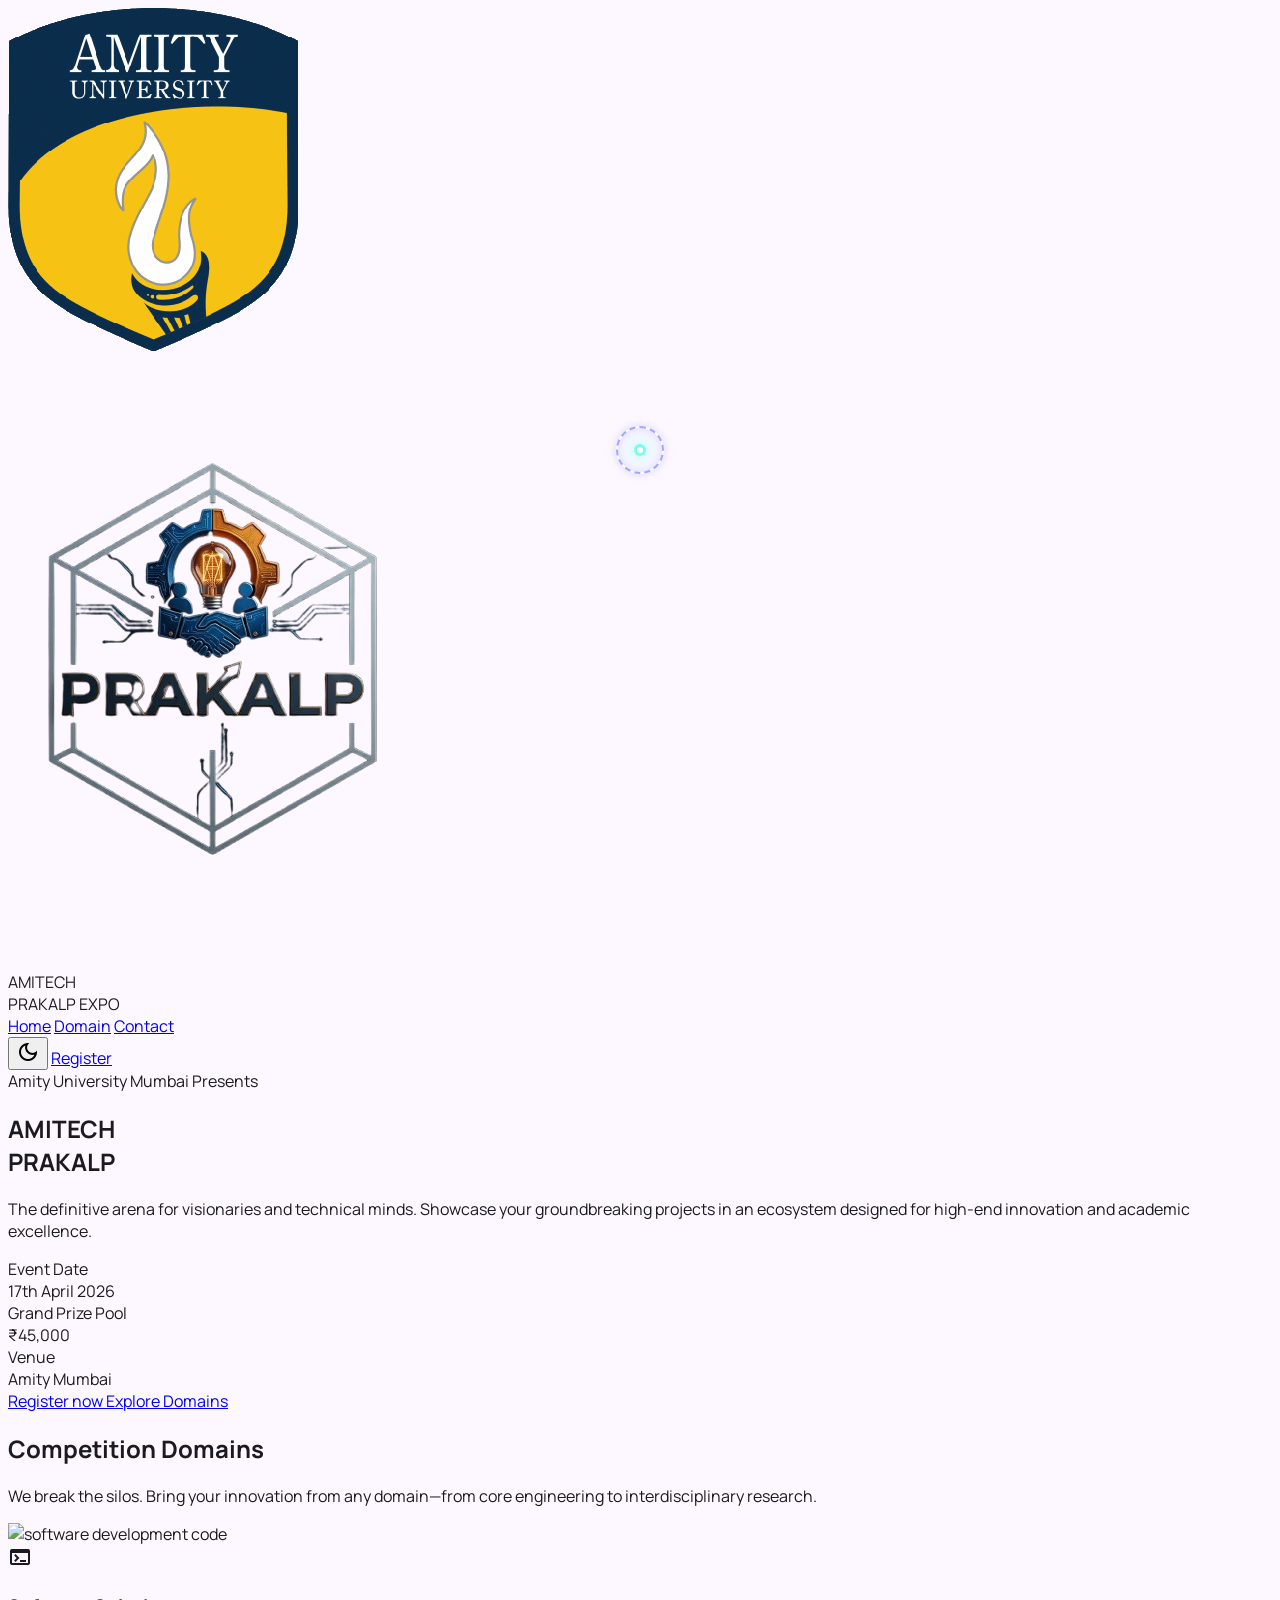
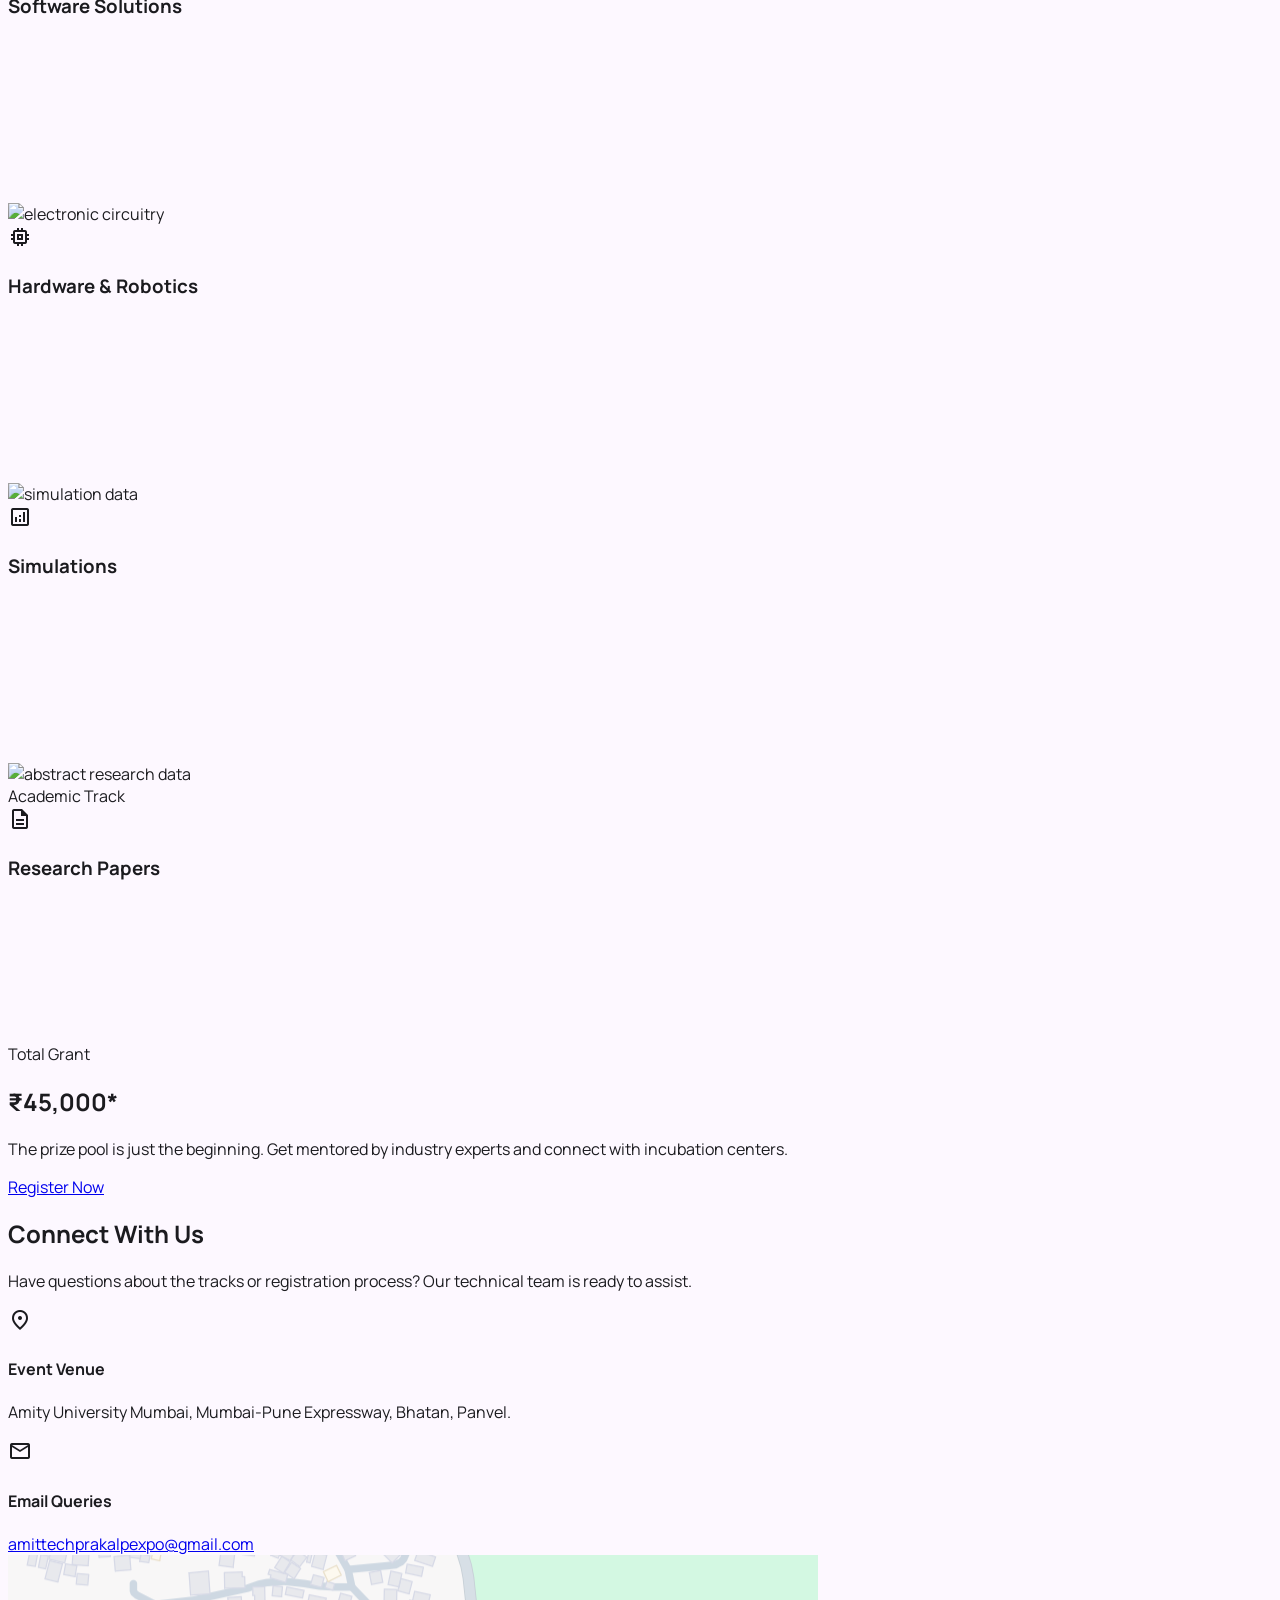
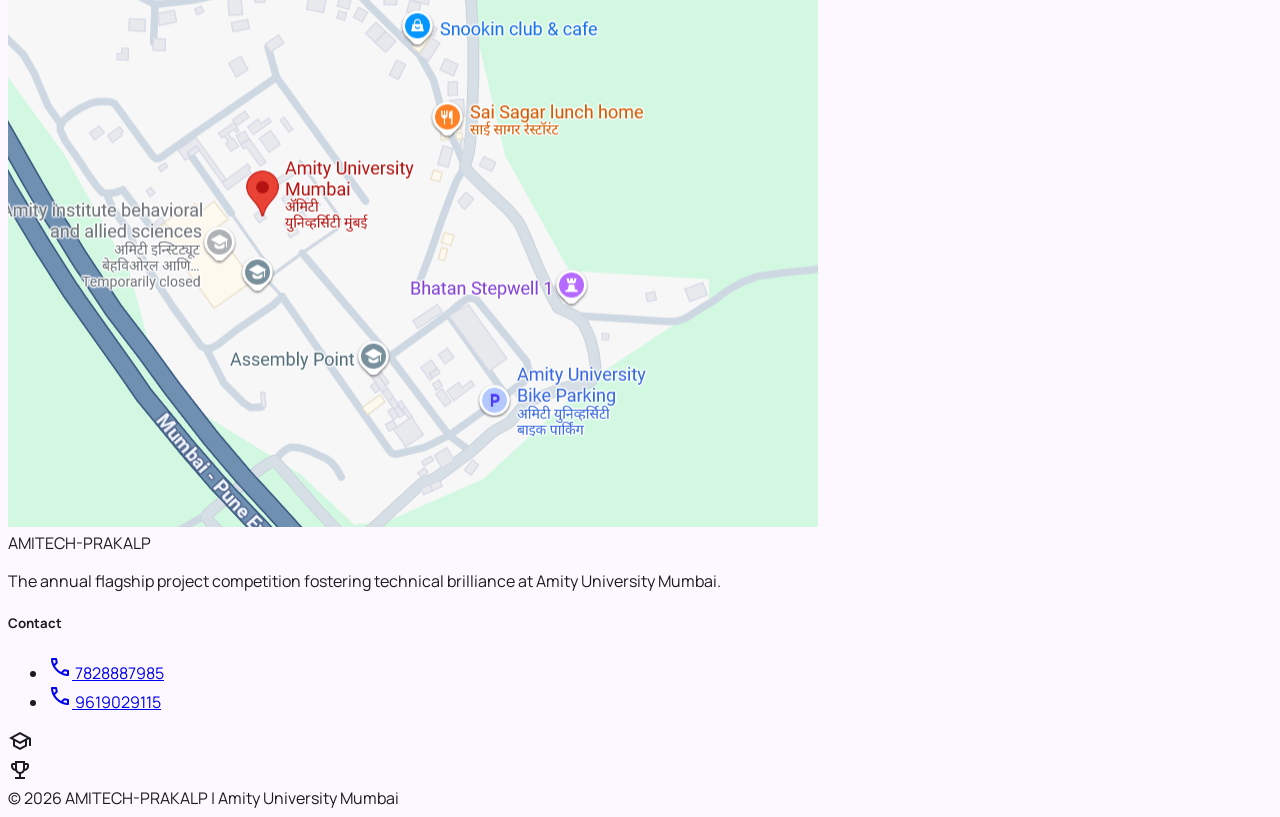
==== commit 1af52766: "Corrected Writing" ====
--- a/index.html
+++ b/index.html
@@ -118,7 +118,7 @@
                 <img src="logo_prakalp1.png" alt="Prakalp" class="h-20 md:h-32 lg:h-20 w-auto object-contain">
                 <div
                     class="text-xl sm:text-2xl md:text-3xl font-bold tracking-tighter text-primary font-['Space_Grotesk'] leading-[1.1]">
-                    AMITECH<br class="block sm:hidden md:block lg:hidden xl:hidden"> - PRAKALP
+                    AMITECH<br class="block sm:hidden md:block lg:hidden xl:hidden"> PRAKALP EXPO
                 </div>
             </div>
 
@@ -431,27 +431,27 @@
         <div
             class="flex flex-col md:flex-row justify-between items-center px-12 py-16 w-full space-y-8 md:space-y-0 max-w-screen-2xl mx-auto">
             <div class="flex flex-col space-y-4 items-center md:items-start">
-                <div class="font-['Space_Grotesk'] font-bold text-2xl text-[#c6fff3]">AMITECH-PRAKALP</div>
-                <p class="text-[#7a6f9b] font-['Manrope'] text-sm leading-relaxed max-w-xs text-center md:text-left">
+                <div class="font-['Space_Grotesk'] font-bold text-2xl text-tertiary">AMITECH-PRAKALP</div>
+                <p class="text-on-surface-variant font-['Manrope'] text-sm leading-relaxed max-w-xs text-center md:text-left">
                     The annual flagship project competition fostering technical brilliance at Amity University Mumbai.
                 </p>
             </div>
 
             <div class="flex gap-12">
                 <div class="space-y-4 text-center md:text-left">
-                    <h5 class="text-[#c180ff] font-['Space_Grotesk'] uppercase text-xs tracking-widest font-bold">
+                    <h5 class="text-secondary font-['Space_Grotesk'] uppercase text-xs tracking-widest font-bold">
                         Contact</h5>
-                    <ul class="space-y-2 text-sm text-[#7a6f9b] font-['Manrope'] inline-block text-left">
+                    <ul class="space-y-2 text-sm text-on-surface-variant font-['Manrope'] inline-block text-left">
                         <li>
                             <a href="tel:+917828887985"
-                                class="flex items-center gap-2 hover:text-[#c6fff3] transition-colors">
+                                class="flex items-center gap-2 hover:text-tertiary transition-colors">
                                 <span class="material-symbols-outlined text-sm">phone</span>
                                 7828887985
                             </a>
                         </li>
                         <li>
                             <a href="tel:+919619029115"
-                                class="flex items-center gap-2 hover:text-[#c6fff3] transition-colors">
+                                class="flex items-center gap-2 hover:text-tertiary transition-colors">
                                 <span class="material-symbols-outlined text-sm">phone</span>
                                 9619029115
                             </a>
@@ -462,15 +462,15 @@
                 <div class="flex flex-col items-center md:items-end space-y-4">
                     <div class="flex gap-4">
                         <div
-                            class="w-12 h-12 bg-[#1c113f] rounded-lg flex items-center justify-center border border-outline-variant/10">
-                            <span class="material-symbols-outlined text-[#a3a6ff]">school</span>
-                        </div>
-                        <div
-                            class="w-12 h-12 bg-[#1c113f] rounded-lg flex items-center justify-center border border-outline-variant/10">
-                            <span class="material-symbols-outlined text-[#c6fff3]">emoji_events</span>
-                        </div>
-                    </div>
-                    <div class="text-[#7a6f9b] text-xs font-['Manrope']">© 2026 AMITECH-PRAKALP | Amity University
+                            class="w-12 h-12 bg-surface-container-highest rounded-lg flex items-center justify-center border border-outline-variant/10">
+                            <span class="material-symbols-outlined text-primary">school</span>
+                        </div>
+                        <div
+                            class="w-12 h-12 bg-surface-container-highest rounded-lg flex items-center justify-center border border-outline-variant/10">
+                            <span class="material-symbols-outlined text-tertiary">emoji_events</span>
+                        </div>
+                    </div>
+                    <div class="text-on-surface-variant text-xs font-['Manrope']">© 2026 AMITECH-PRAKALP | Amity University
                         Mumbai</div>
                 </div>
             </div>
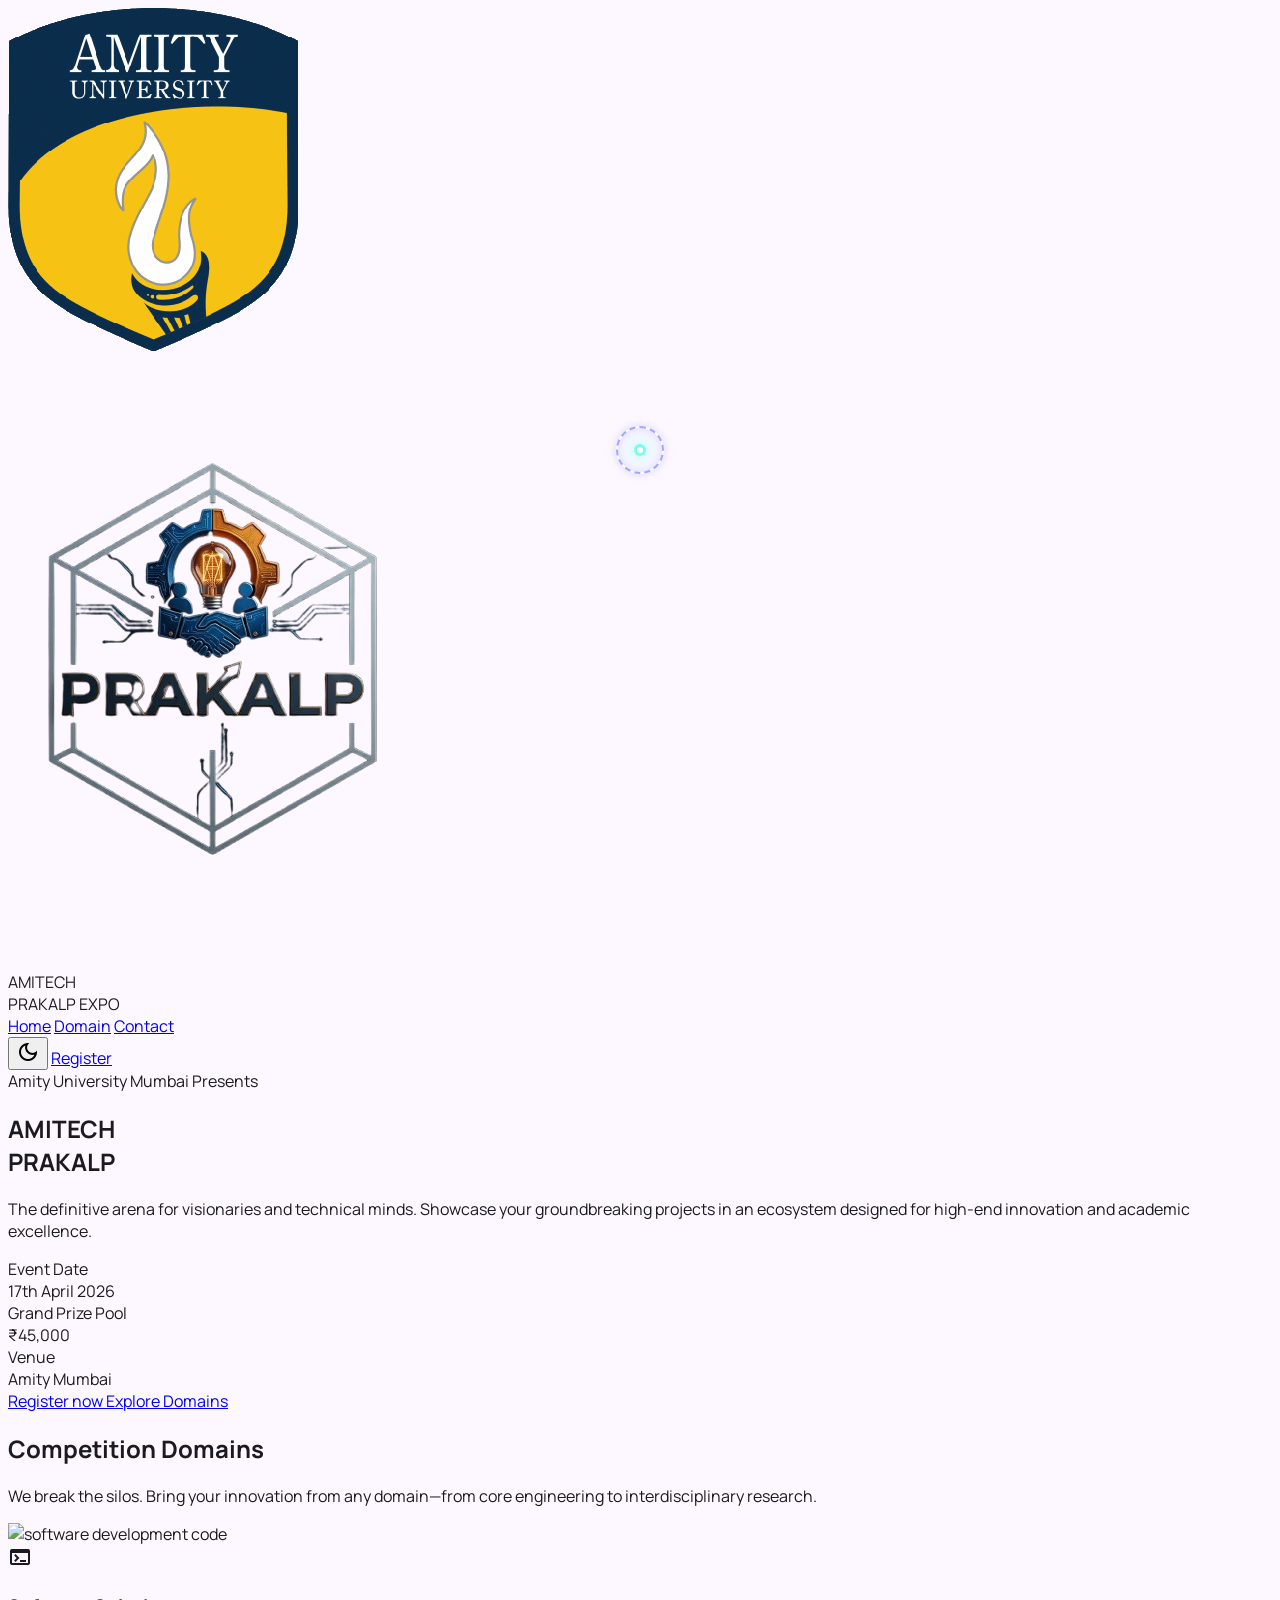
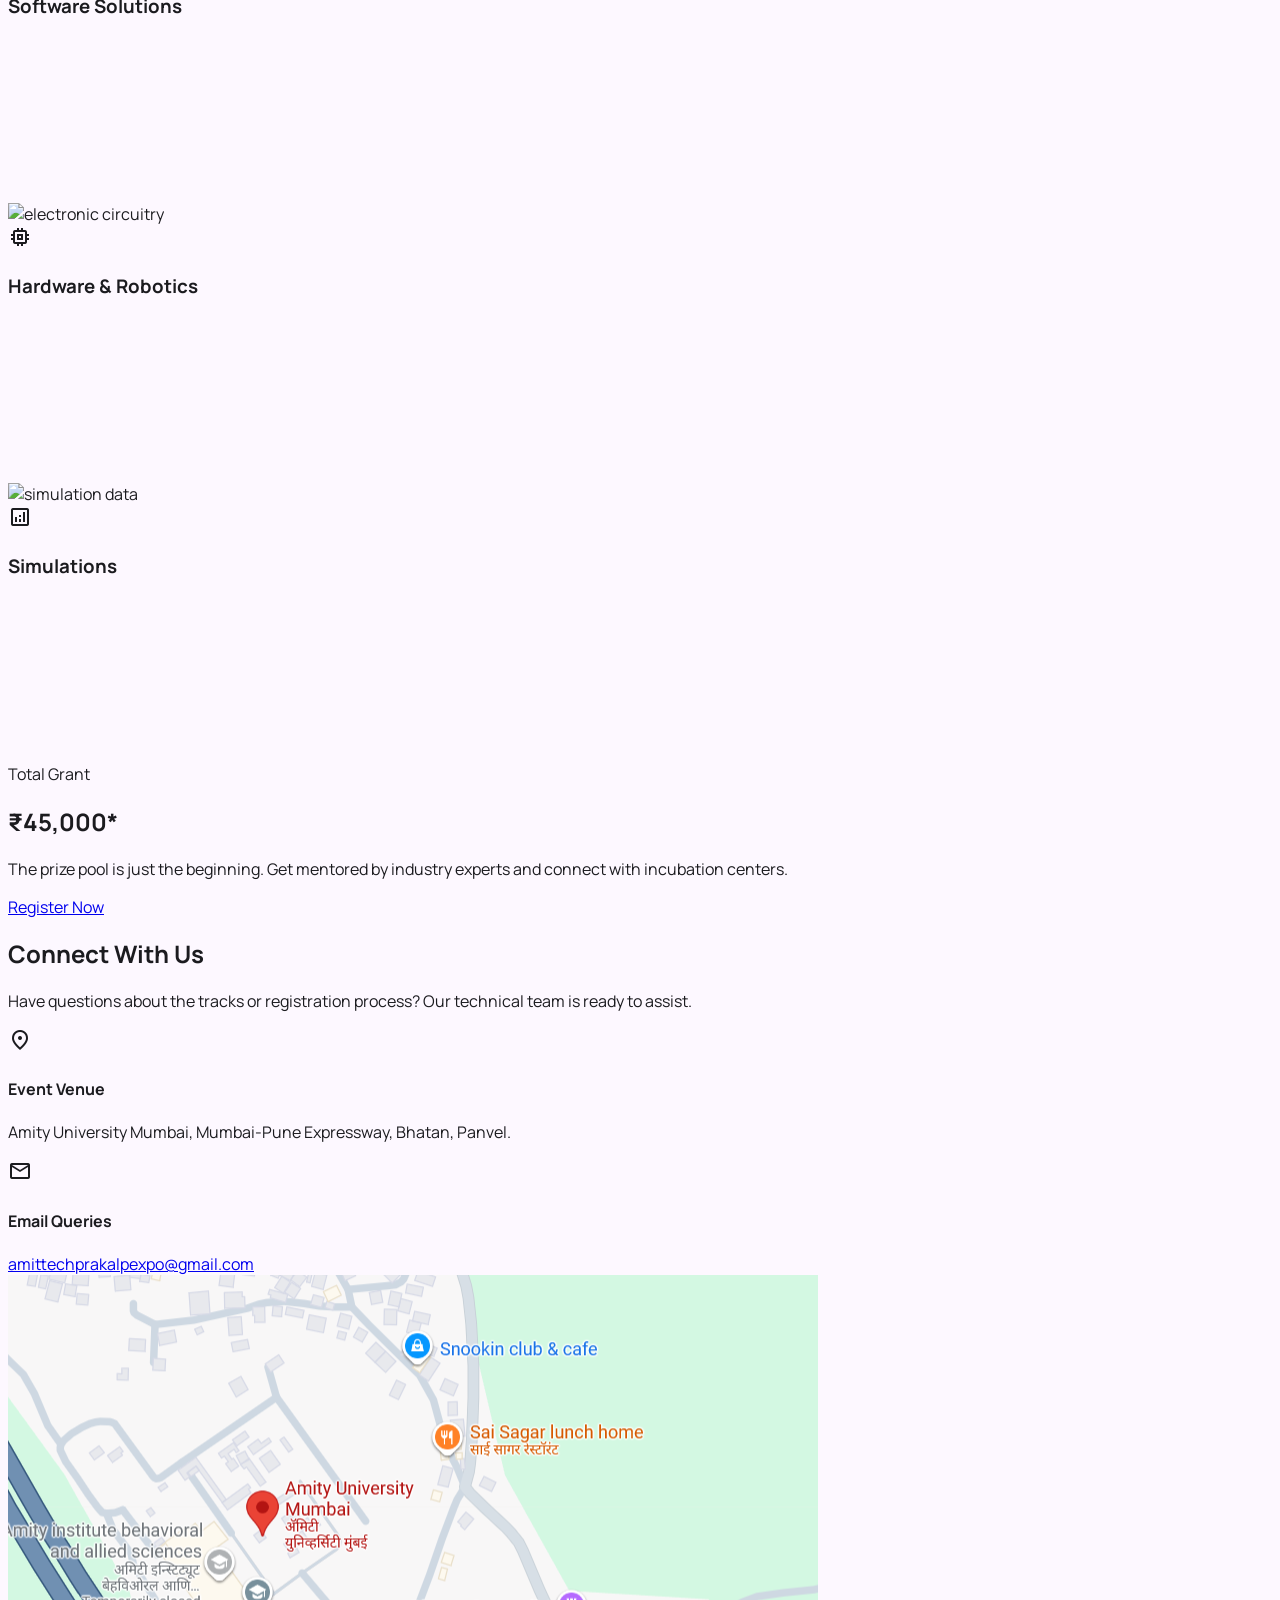
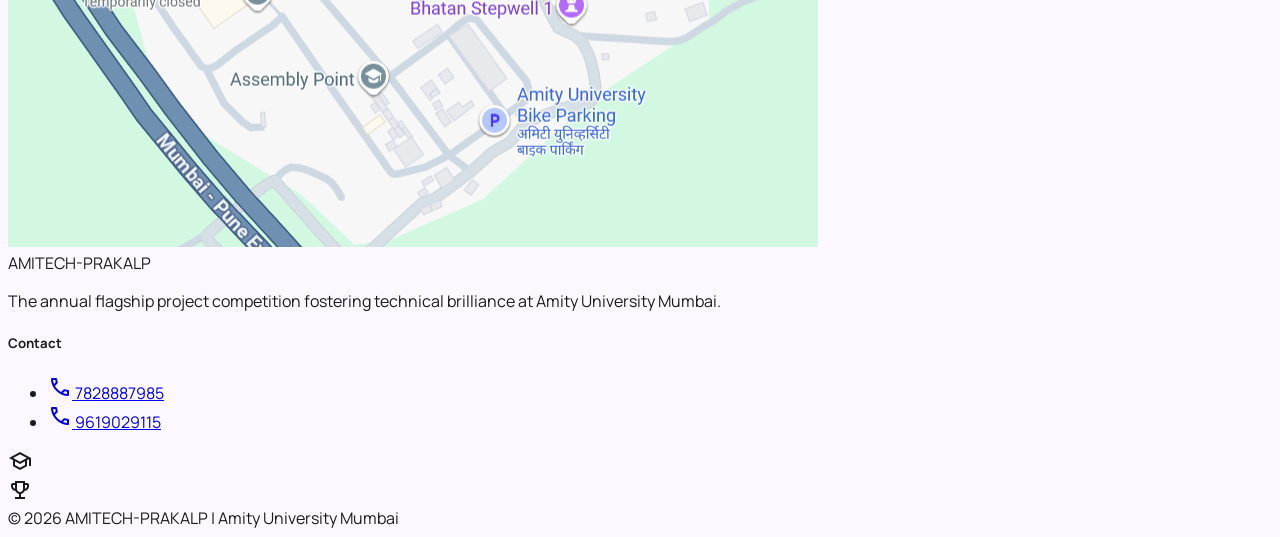
==== commit e1650747: "Removed Research Paper" ====
--- a/index.html
+++ b/index.html
@@ -320,39 +320,7 @@
                         </div>
                     </div>
 
-                    <!-- Research Paper -->
-                    <div class="md:col-span-2 lg:col-span-5 flip-card group reveal-on-scroll"
-                        style="transition-delay: 400ms; min-height: 280px;">
-                        <div
-                            class="flip-card-inner shadow-lg rounded-2xl border border-outline-variant/20 group-hover:border-primary/50 transition-colors">
-                            <div
-                                class="flip-card-front bg-surface-container-highest overflow-hidden p-8 flex flex-col justify-end">
-                                <div
-                                    class="absolute inset-0 opacity-[0.15] dark:opacity-20 transition-opacity group-hover:opacity-30 dark:group-hover:opacity-40">
-                                    <img alt="abstract research data" class="w-full h-full object-cover"
-                                        src="https://images.unsplash.com/photo-1456406644174-8ddd4cd52a06?auto=format&fit=crop&q=80">
-                                </div>
-                                <div class="absolute top-8 right-8 z-10">
-                                    <div
-                                        class="bg-primary text-on-primary text-[10px] font-bold px-3 py-1 rounded-full uppercase tracking-tighter shadow-glow-primary pointer-events-none">
-                                        Academic Track</div>
-                                </div>
-                                <div class="relative z-10 space-y-4">
-                                    <span class="material-symbols-outlined text-4xl text-primary"
-                                        style="font-variation-settings: 'FILL' 0;">description</span>
-                                    <h3 class="font-['Space_Grotesk'] text-3xl font-bold text-on-surface">Research
-                                        Papers</h3>
-                                </div>
-                            </div>
-                            <div class="flip-card-back bg-surface-container-highest p-8">
-                                <p class="text-on-surface-variant font-medium text-lg md:text-xl">Technical &
-                                    Non-Technical publications, theoretical breakthroughs, and comparative studies.</p>
-                                <a href="https://forms.gle/UQfnDZQ6dpMkbsQ99" target="_blank"
-                                    class="mt-6 text-primary font-bold uppercase tracking-widest text-sm hover:text-primary-dim transition-colors flex items-center gap-1">Select
-                                    Track <span class="material-symbols-outlined text-sm">arrow_forward</span></a>
-                            </div>
-                        </div>
-                    </div>
+                    
                 </div>
             </div>
         </section>
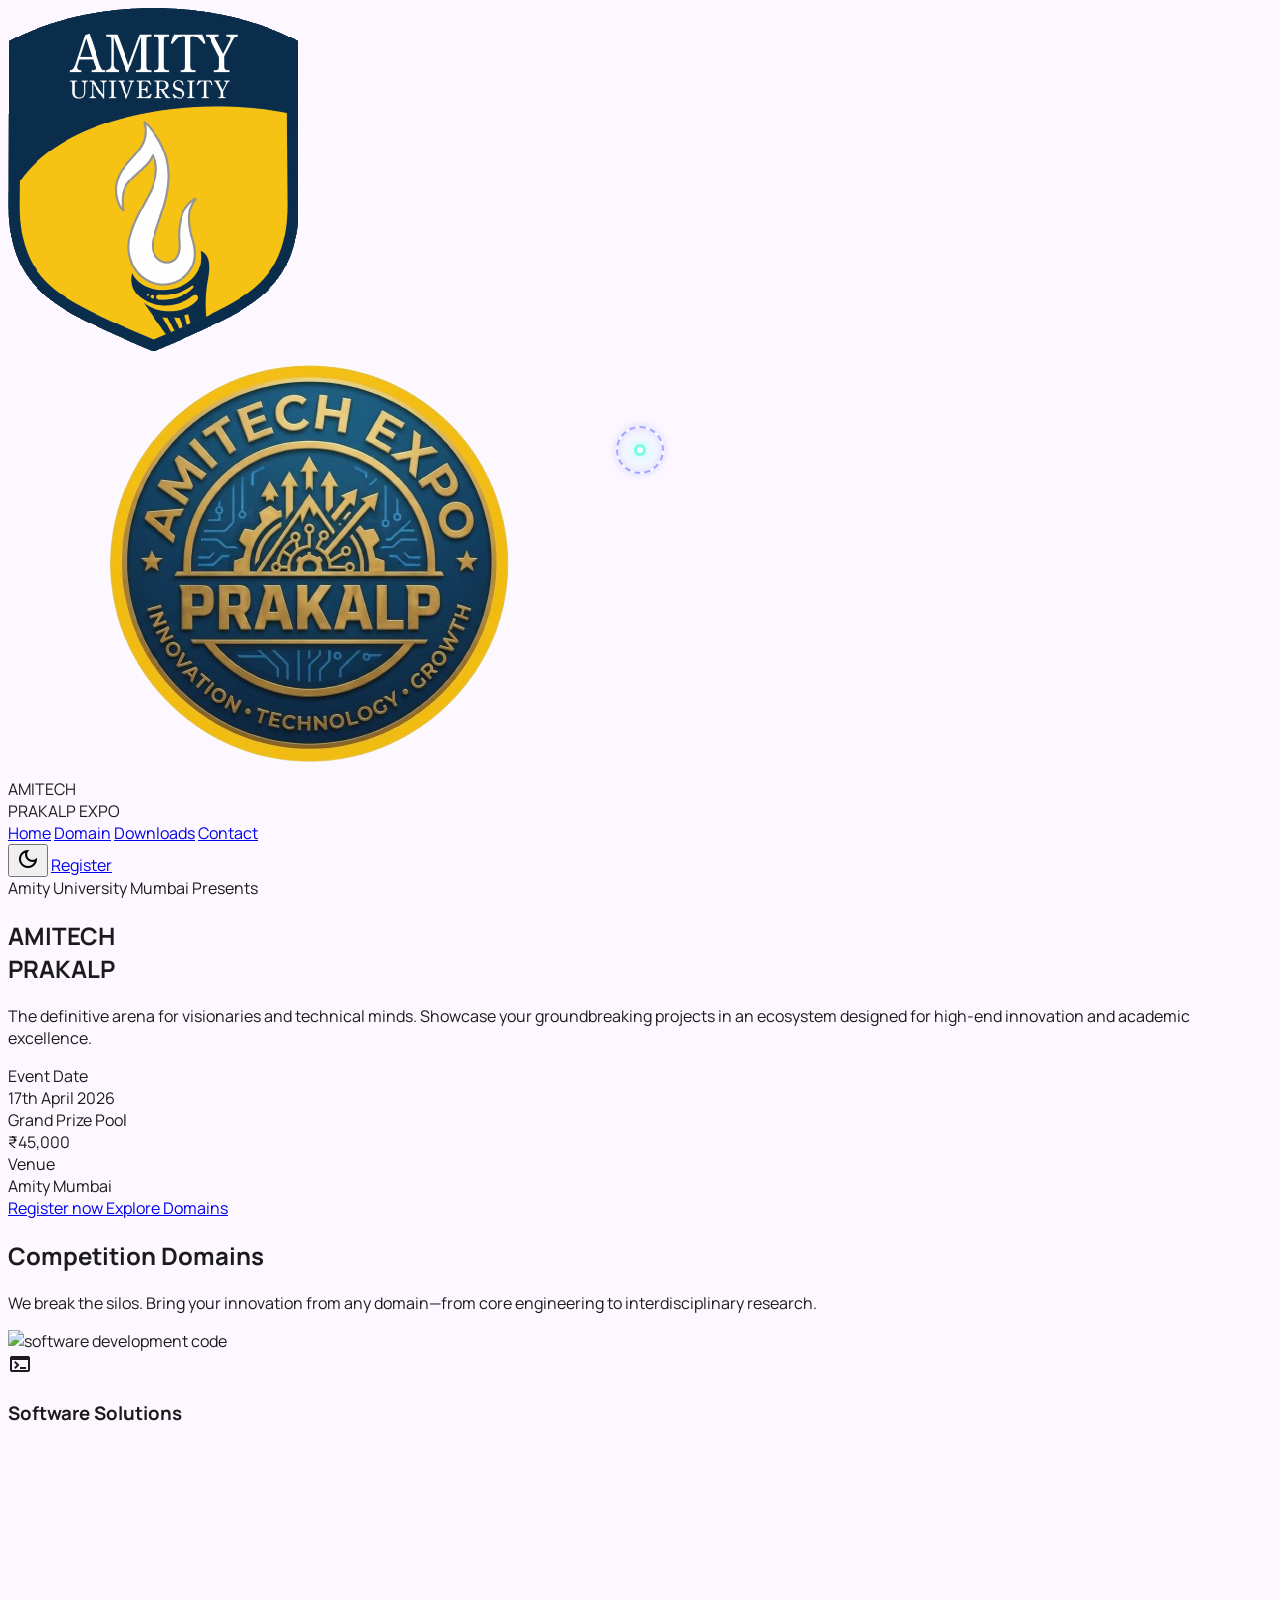
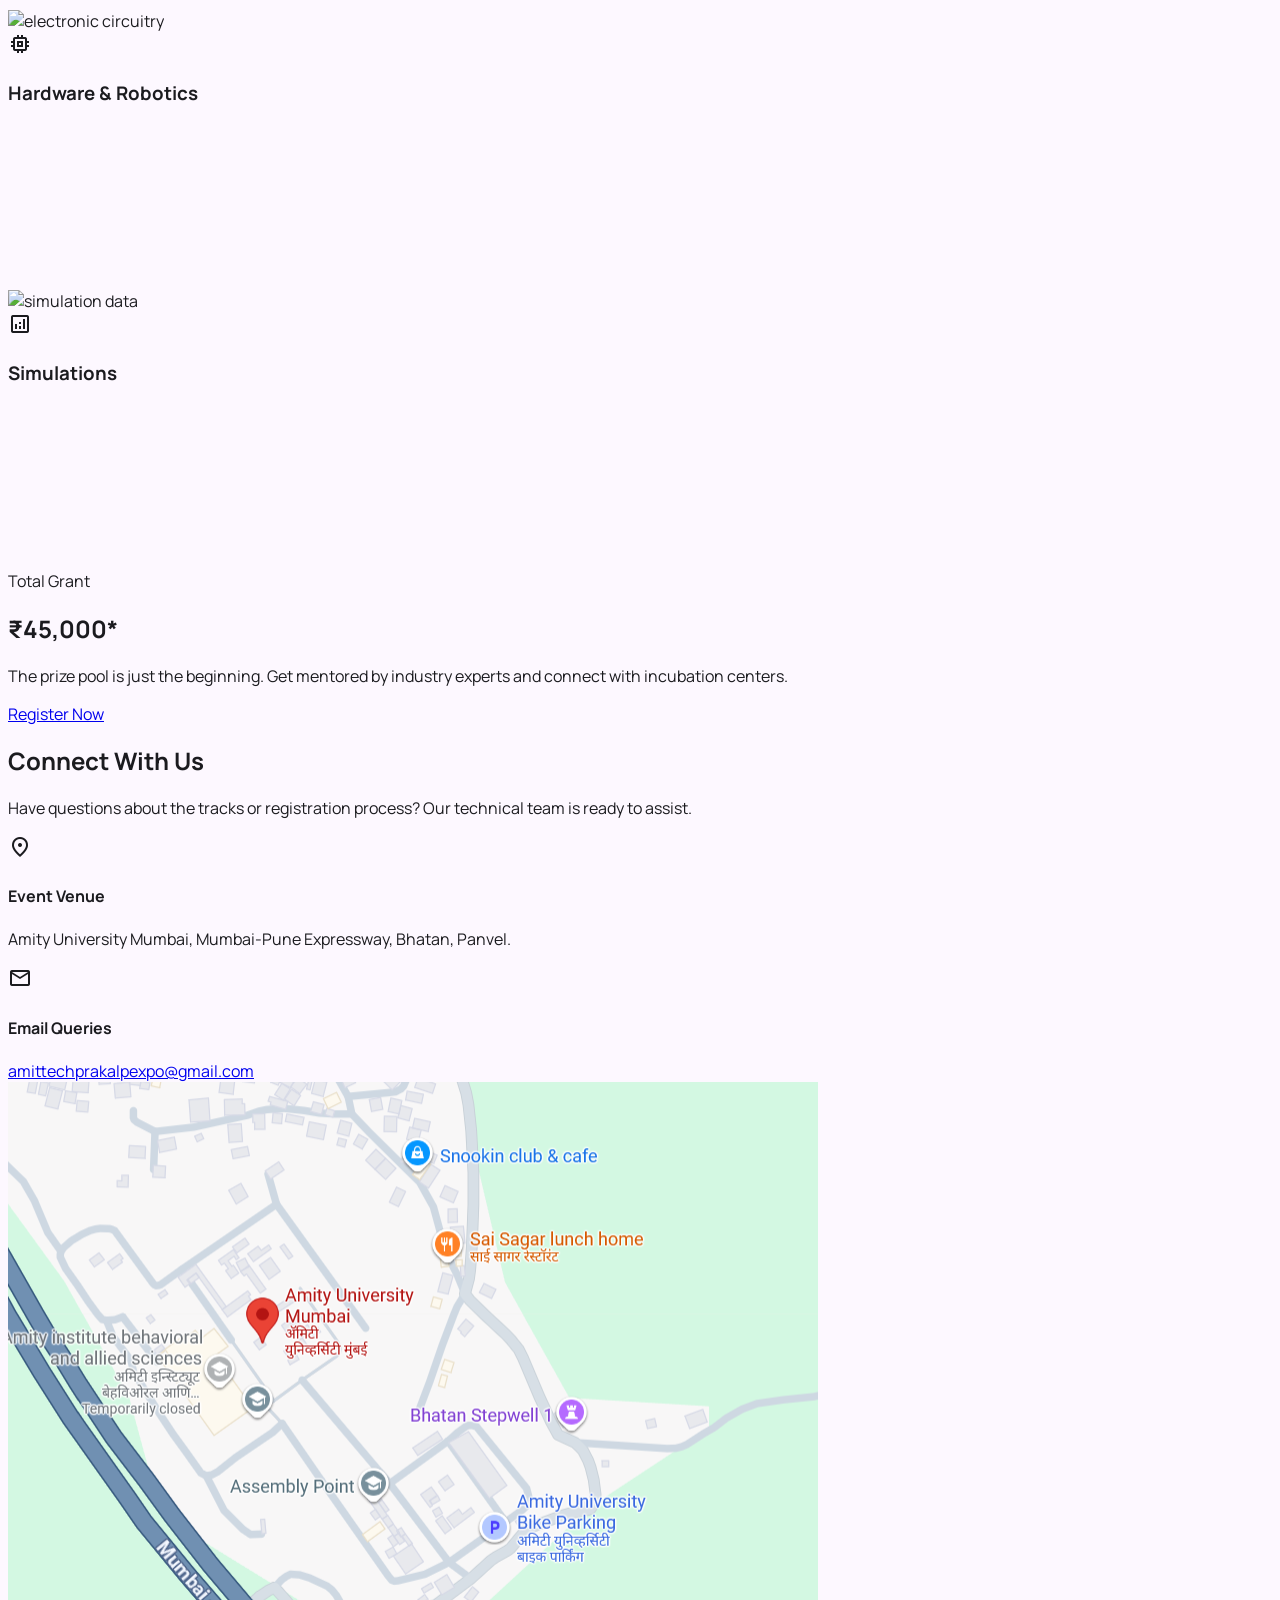
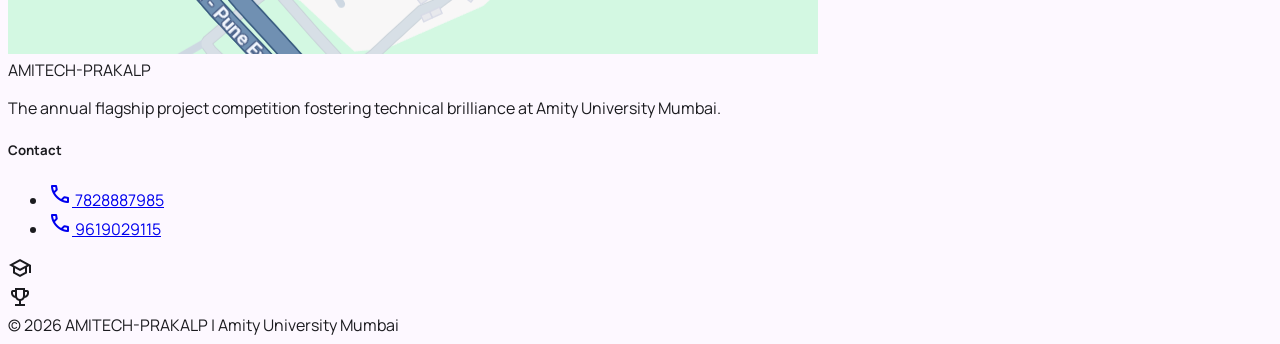
==== commit 9ce11733: "added guidelines for participants" ====
--- a/index.html
+++ b/index.html
@@ -112,10 +112,11 @@
         class="docked full-width top-0 sticky z-50 backdrop-blur-lg border-b border-outline-variant/10 shadow-none bg-surface-container-low/40">
         <div class="flex justify-between items-center w-full px-4 md:px-8 py-3 md:py-4 max-w-screen-2xl mx-auto">
             <div class="flex items-center gap-3 md:gap-6">
-                <img src="logo_university1.png" alt="Amity University"
-                    class="h-10 md:h-16 lg:h-20 w-auto object-contain">
+                <a href="index.html" class="flex shrink-0"><img src="logo_university1.png" alt="Amity University"
+                        class="h-10 md:h-16 lg:h-20 w-auto object-contain"></a>
                 <div class="h-8 md:h-12 lg:h-16 w-px bg-outline-variant/50"></div>
-                <img src="logo_prakalp1.png" alt="Prakalp" class="h-20 md:h-32 lg:h-20 w-auto object-contain">
+                <a href="index.html" class="flex shrink-0"><img src="logo_prakalp2.png" alt="Prakalp"
+                        class="h-20 md:h-32 lg:h-20 w-auto object-contain"></a>
                 <div
                     class="text-xl sm:text-2xl md:text-3xl font-bold tracking-tighter text-primary font-['Space_Grotesk'] leading-[1.1]">
                     AMITECH<br class="block sm:hidden md:block lg:hidden xl:hidden"> PRAKALP EXPO
@@ -124,9 +125,11 @@
 
             <nav class="hidden md:flex items-center space-x-12">
                 <a class="font-['Space_Grotesk'] uppercase tracking-widest text-sm text-primary font-bold border-b-2 border-primary pb-1 transition-all duration-300"
-                    href="#">Home</a>
+                    href="#top">Home</a>
                 <a class="font-['Space_Grotesk'] uppercase tracking-widest text-sm text-on-surface-variant hover:text-primary transition-all duration-300"
                     href="#domains">Domain</a>
+                <a class="font-['Space_Grotesk'] uppercase tracking-widest text-sm text-on-surface-variant hover:text-primary transition-all duration-300"
+                    href="downloads.html">Downloads</a>
                 <a class="font-['Space_Grotesk'] uppercase tracking-widest text-sm text-on-surface-variant hover:text-primary transition-all duration-300"
                     href="#contact">Contact</a>
             </nav>
@@ -320,7 +323,7 @@
                         </div>
                     </div>
 
-                    
+
                 </div>
             </div>
         </section>
@@ -400,7 +403,8 @@
             class="flex flex-col md:flex-row justify-between items-center px-12 py-16 w-full space-y-8 md:space-y-0 max-w-screen-2xl mx-auto">
             <div class="flex flex-col space-y-4 items-center md:items-start">
                 <div class="font-['Space_Grotesk'] font-bold text-2xl text-tertiary">AMITECH-PRAKALP</div>
-                <p class="text-on-surface-variant font-['Manrope'] text-sm leading-relaxed max-w-xs text-center md:text-left">
+                <p
+                    class="text-on-surface-variant font-['Manrope'] text-sm leading-relaxed max-w-xs text-center md:text-left">
                     The annual flagship project competition fostering technical brilliance at Amity University Mumbai.
                 </p>
             </div>
@@ -438,7 +442,8 @@
                             <span class="material-symbols-outlined text-tertiary">emoji_events</span>
                         </div>
                     </div>
-                    <div class="text-on-surface-variant text-xs font-['Manrope']">© 2026 AMITECH-PRAKALP | Amity University
+                    <div class="text-on-surface-variant text-xs font-['Manrope']">© 2026 AMITECH-PRAKALP | Amity
+                        University
                         Mumbai</div>
                 </div>
             </div>
